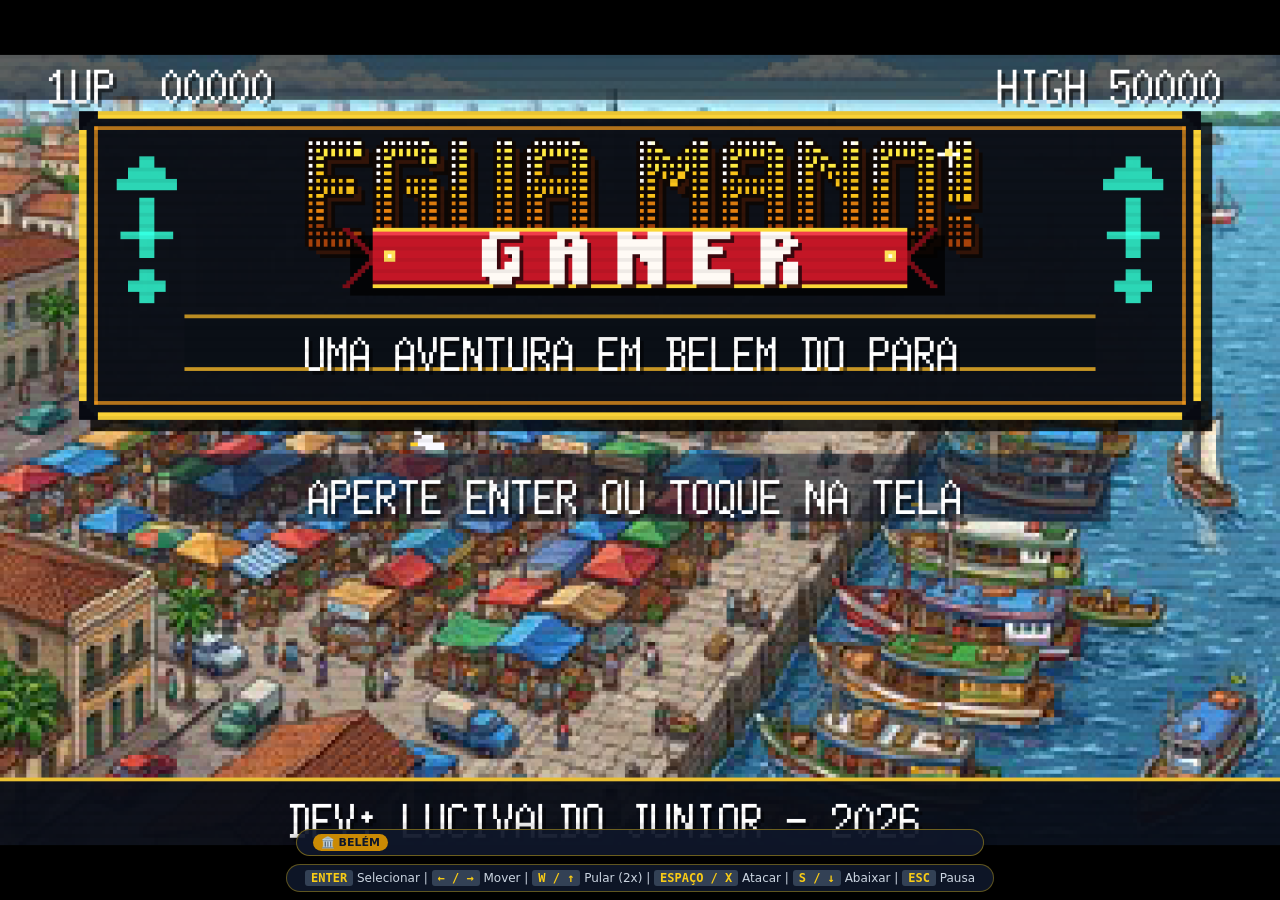
==== docs/index.html @ 2c68d45f "feat(combat): açaí roxo bem escuro e remoção total de partículas amarelas nos ataques" ====
<!DOCTYPE html>
<html lang="pt-BR">
<head>
  <meta charset="UTF-8">
  <meta name="viewport" content="width=device-width, initial-scale=1.0, maximum-scale=1.0, user-scalable=no, viewport-fit=cover">
  <title>Égua Mano! Gamer - Uma Aventura em Belém do Pará</title>
  <link rel="icon" type="image/png" href="assets/favicon.png">
  <link rel="shortcut icon" href="assets/favicon.ico">
  <link rel="apple-touch-icon" href="assets/favicon.png">
  <style>
    * {
      box-sizing: border-box;
      margin: 0;
      padding: 0;
      -webkit-touch-callout: none;
      -webkit-user-select: none;
      user-select: none;
    }
    html, body {
      width: 100%;
      height: 100%;
      background-color: #080c14;
      overflow: hidden;
      display: flex;
      flex-direction: column;
      align-items: center;
      justify-content: center;
      font-family: 'Segoe UI', system-ui, -apple-system, sans-serif;
      touch-action: none;
    }
    canvas {
      max-width: 100vw;
      max-height: 100vh;
      width: 100%;
      height: 100%;
      object-fit: contain;
      image-rendering: pixelated;
      touch-action: none;
    }
    #loading {
      position: absolute;
      top: 50%;
      left: 50%;
      transform: translate(-50%, -50%);
      color: #facc15;
      text-align: center;
      z-index: 10;
    }
    .spinner {
      width: 48px;
      height: 48px;
      border: 4px solid rgba(250, 204, 21, 0.2);
      border-top-color: #facc15;
      border-radius: 50%;
      animation: spin 0.8s linear infinite;
      margin: 0 auto 16px;
    }
    @keyframes spin {
      to { transform: rotate(360deg); }
    }

    /* Barra de atalhos para Desktop */
    #controls-bar {
      position: fixed;
      bottom: 8px;
      background: rgba(15, 23, 42, 0.92);
      border: 1px solid rgba(250, 204, 21, 0.35);
      border-radius: 20px;
      padding: 6px 18px;
      color: #cbd5e1;
      font-size: 12px;
      z-index: 50;
      pointer-events: none;
      box-shadow: 0 4px 12px rgba(0,0,0,0.5);
    }
    #controls-bar kbd {
      background: #334155;
      color: #facc15;
      padding: 1px 6px;
      border-radius: 3px;
      font-weight: bold;
      font-family: monospace;
    }

    /* Barra de Curiosidades Culturais de Belém */
    #trivia-bar {
      position: fixed;
      bottom: 44px;
      background: rgba(15, 23, 42, 0.94);
      border: 1px solid rgba(250, 204, 21, 0.4);
      border-radius: 20px;
      padding: 4px 16px;
      color: #e2e8f0;
      font-size: 12px;
      z-index: 50;
      box-shadow: 0 4px 12px rgba(0,0,0,0.5);
      display: flex;
      align-items: center;
      gap: 10px;
      max-width: 90vw;
      pointer-events: none;
    }
    .trivia-badge {
      background: #ca8a04;
      color: #0f172a;
      font-weight: bold;
      font-size: 11px;
      padding: 2px 8px;
      border-radius: 12px;
      white-space: nowrap;
    }
    #trivia-text {
      color: #fef08a;
      font-size: 12px;
      white-space: nowrap;
      overflow: hidden;
      text-overflow: ellipsis;
      max-width: 620px;
      transition: opacity 0.3s ease;
    }

    /* Controles Virtuais Touch para Celulares e Tablets */
    #touch-controls {
      display: none;
      position: fixed;
      inset: 0;
      pointer-events: none;
      z-index: 99;
    }

    /* Ativa os controles touch em telas com toque ou menores que 960px */
    @media (hover: none) and (pointer: coarse), (max-width: 960px) {
      #touch-controls {
        display: block;
      }
      #controls-bar {
        display: none;
      }
      #trivia-bar {
        bottom: auto;
        top: 8px;
        padding: 4px 10px;
        max-width: 94vw;
        gap: 6px;
      }
      .trivia-badge {
        font-size: 10px;
        padding: 1px 6px;
      }
      #trivia-text {
        font-size: 11px;
        max-width: 250px;
      }
    }

    /* ======================================================== */
    /* CONTROLES VIRTUAIS ESTILO EMULADOR DE NES (8-BIT CLASSIC) */
    /* ======================================================== */
    /* 1. D-PAD NES (Cruz Direcional Clássica) */
    .nes-dpad-container {
      position: absolute;
      bottom: 20px;
      left: 18px;
      width: 140px;
      height: 140px;
      pointer-events: auto;
      touch-action: none;
      user-select: none;
      -webkit-user-select: none;
      display: flex;
      align-items: center;
      justify-content: center;
    }

    .nes-dpad-cross {
      position: relative;
      width: 132px;
      height: 132px;
      background: rgba(18, 20, 26, 0.82);
      border-radius: 50%;
      box-shadow: 0 6px 18px rgba(0, 0, 0, 0.7), inset 0 0 12px rgba(0, 0, 0, 0.8);
      border: 1px solid rgba(255, 255, 255, 0.14);
    }

    .nes-dpad-arm {
      position: absolute;
      background: linear-gradient(135deg, #2b2d35, #1a1b20);
      border: 1.5px solid #3f424e;
      color: #94a3b8;
      font-size: 18px;
      font-weight: 900;
      display: flex;
      align-items: center;
      justify-content: center;
      cursor: pointer;
      user-select: none;
      -webkit-user-select: none;
      touch-action: none;
      transition: background 0.06s, transform 0.06s, color 0.06s;
      box-shadow: 0 3px 6px rgba(0, 0, 0, 0.5), inset 0 1px 2px rgba(255, 255, 255, 0.2);
    }

    .nes-dpad-arm:active, .nes-dpad-arm.active {
      background: linear-gradient(135deg, #eab308, #ca8a04);
      color: #000;
      border-color: #fef08a;
      box-shadow: inset 0 2px 4px rgba(0, 0, 0, 0.6), 0 0 12px rgba(234, 179, 8, 0.6);
      transform: scale(0.95);
    }

    .nes-dpad-up {
      top: 4px;
      left: 45px;
      width: 42px;
      height: 44px;
      border-radius: 8px 8px 0 0;
      border-bottom: none;
    }

    .nes-dpad-down {
      bottom: 4px;
      left: 45px;
      width: 42px;
      height: 44px;
      border-radius: 0 0 8px 8px;
      border-top: none;
    }

    .nes-dpad-left {
      top: 45px;
      left: 4px;
      width: 44px;
      height: 42px;
      border-radius: 8px 0 0 8px;
      border-right: none;
    }

    .nes-dpad-right {
      top: 45px;
      right: 4px;
      width: 44px;
      height: 42px;
      border-radius: 0 8px 8px 0;
      border-left: none;
    }

    .nes-dpad-center {
      position: absolute;
      top: 45px;
      left: 45px;
      width: 42px;
      height: 42px;
      background: #1f2026;
      border: 1px solid #2d3039;
      pointer-events: none;
      display: flex;
      align-items: center;
      justify-content: center;
    }

    .nes-dpad-center::after {
      content: '';
      width: 18px;
      height: 18px;
      border-radius: 50%;
      background: #15161a;
      box-shadow: inset 0 1px 3px rgba(0, 0, 0, 0.8), 0 1px 1px rgba(255, 255, 255, 0.1);
    }

    /* 2. BOTÕES CENTRAIS SELECT & START (Pílulas Inclinadas) */
    .nes-center-panel {
      position: absolute;
      bottom: 24px;
      left: 50%;
      transform: translateX(-50%);
      display: flex;
      gap: 20px;
      pointer-events: auto;
      background: rgba(15, 23, 42, 0.82);
      border: 1px solid rgba(255, 255, 255, 0.15);
      border-radius: 24px;
      padding: 6px 14px;
      box-shadow: 0 4px 12px rgba(0, 0, 0, 0.6);
    }

    .nes-pill-group {
      display: flex;
      flex-direction: column;
      align-items: center;
      gap: 3px;
    }

    .nes-pill-btn {
      width: 44px;
      height: 14px;
      background: #334155;
      border: 1.5px solid #475569;
      border-radius: 8px;
      cursor: pointer;
      user-select: none;
      -webkit-user-select: none;
      touch-action: none;
      box-shadow: 0 2px 4px rgba(0, 0, 0, 0.5), inset 0 1px 1px rgba(255, 255, 255, 0.2);
      transition: transform 0.08s, background 0.08s;
      transform: rotate(-25deg);
    }

    .nes-pill-btn:active, .nes-pill-btn.active {
      background: #facc15;
      border-color: #fef08a;
      transform: rotate(-25deg) scale(0.92);
      box-shadow: 0 0 8px #facc15;
    }

    .nes-pill-text {
      font-size: 8px;
      font-weight: bold;
      color: #94a3b8;
      letter-spacing: 0.5px;
      margin-top: 4px;
    }

    /* 3. BOTÕES DE AÇÃO NES (B e A Inclinados em Vermelho Nintendo) */
    .nes-action-panel {
      position: absolute;
      bottom: 18px;
      right: 18px;
      display: flex;
      align-items: flex-end;
      gap: 16px;
      pointer-events: auto;
      padding: 8px 14px;
      background: rgba(15, 23, 42, 0.72);
      border-radius: 40px;
      border: 1px solid rgba(255, 255, 255, 0.14);
      box-shadow: 0 6px 18px rgba(0, 0, 0, 0.7);
    }

    .nes-btn-wrapper {
      display: flex;
      flex-direction: column;
      align-items: center;
      gap: 4px;
    }

    .nes-round-btn {
      width: 64px;
      height: 64px;
      border-radius: 50%;
      background: radial-gradient(circle at 35% 30%, #ef4444, #b91c1c 70%, #7f1d1d);
      border: 2px solid #f87171;
      box-shadow: 0 5px 14px rgba(0, 0, 0, 0.7), inset 0 2px 4px rgba(255, 255, 255, 0.4), inset 0 -3px 6px rgba(0, 0, 0, 0.6);
      display: flex;
      align-items: center;
      justify-content: center;
      cursor: pointer;
      user-select: none;
      -webkit-user-select: none;
      touch-action: none;
      transition: transform 0.06s ease, filter 0.06s ease;
    }

    .nes-btn-b {
      margin-bottom: 2px;
    }

    .nes-btn-a {
      margin-bottom: 18px; /* Elevação diagonal clássica do botão A no NES */
    }

    .nes-round-btn:active, .nes-round-btn.active {
      transform: scale(0.92);
      filter: brightness(1.25);
      box-shadow: 0 2px 6px rgba(0, 0, 0, 0.8), inset 0 3px 6px rgba(0, 0, 0, 0.8), 0 0 14px #ef4444;
      border-color: #ffffff;
    }

    .nes-btn-letter {
      font-size: 24px;
      font-weight: 900;
      font-style: italic;
      color: #ffffff;
      text-shadow: 0 2px 4px rgba(0, 0, 0, 0.8);
      pointer-events: none;
    }

    .nes-btn-action-label {
      font-size: 9px;
      font-weight: 800;
      color: #facc15;
      letter-spacing: 1px;
      text-shadow: 0 1px 2px #000;
    }

    /* 4. BARRA SUPERIOR DE PAUSA */
    .touch-top-bar {
      position: absolute;
      top: 14px;
      right: 16px;
      pointer-events: auto;
    }

    .touch-btn-top {
      background: rgba(15, 23, 42, 0.82);
      border: 1.5px solid rgba(250, 204, 21, 0.75);
      border-radius: 16px;
      color: #facc15;
      padding: 6px 14px;
      font-size: 11px;
      font-weight: bold;
      box-shadow: 0 2px 8px rgba(0,0,0,0.5);
      cursor: pointer;
      touch-action: none;
    }
    .touch-btn-top:active, .touch-btn-top.active {
      background: rgba(250, 204, 21, 0.35);
      transform: scale(0.94);
    }
  </style>
  <script src="wasm_exec.js"></script>
</head>
<body>
  <div id="loading">
    <div class="spinner"></div>
    <h2 style="font-size: 1.3rem; margin-bottom: 6px;">🏹 Égua Mano! Gamer</h2>
    <p style="color: #94a3b8; font-size: 0.9rem;">Uma Aventura em Belém do Pará (WebAssembly)...</p>
  </div>

  <!-- Controles Virtuais Touch no Estilo Emulador de NES -->
  <div id="touch-controls">
    <div class="touch-top-bar">
      <button id="btn-touch-pause" class="touch-btn-top" aria-label="Pausa">⏸ PAUSA</button>
    </div>

    <!-- D-PAD NES (Cruz Direcional Clássica) -->
    <div class="nes-dpad-container" id="nes-dpad">
      <div class="nes-dpad-cross">
        <button id="btn-dpad-up" class="nes-dpad-arm nes-dpad-up" aria-label="Cima">▲</button>
        <button id="btn-dpad-left" class="nes-dpad-arm nes-dpad-left" aria-label="Esquerda">◄</button>
        <div class="nes-dpad-center"></div>
        <button id="btn-dpad-right" class="nes-dpad-arm nes-dpad-right" aria-label="Direita">►</button>
        <button id="btn-dpad-down" class="nes-dpad-arm nes-dpad-down" aria-label="Baixo">▼</button>
      </div>
    </div>

    <!-- BOTÕES CENTRAIS SELECT & START (Pílulas Inclinadas) -->
    <div class="nes-center-panel">
      <div class="nes-pill-group">
        <button id="btn-touch-select" class="nes-pill-btn" aria-label="Select"></button>
        <span class="nes-pill-text">SELECT</span>
      </div>
      <div class="nes-pill-group">
        <button id="btn-touch-start" class="nes-pill-btn" aria-label="Start"></button>
        <span class="nes-pill-text">START</span>
      </div>
    </div>

    <!-- BOTÕES DE AÇÃO NES (B e A Inclinados em Vermelho Nintendo) -->
    <div class="nes-action-panel">
      <div class="nes-btn-wrapper">
        <button id="btn-touch-b" class="nes-round-btn nes-btn-b" aria-label="Botão B - Tiro">
          <span class="nes-btn-letter">B</span>
        </button>
        <span class="nes-btn-action-label">TIRO</span>
      </div>
      <div class="nes-btn-wrapper">
        <button id="btn-touch-a" class="nes-round-btn nes-btn-a" aria-label="Botão A - Pulo">
          <span class="nes-btn-letter">A</span>
        </button>
        <span class="nes-btn-action-label">PULO</span>
      </div>
    </div>
  </div>

  <!-- Barra de Curiosidades Culturais de Belém do Pará -->
  <div id="trivia-bar">
    <span class="trivia-badge">🏛️ BELÉM</span>
    <span id="trivia-text">O Mercado do Ver-o-Peso (1627) é a maior feira a céu aberto da América Latina!</span>
  </div>

  <div id="controls-bar">
    <kbd>ENTER</kbd> Selecionar | <kbd>← / →</kbd> Mover | <kbd>W / ↑</kbd> Pular (2x) | <kbd>ESPAÇO / X</kbd> Atacar | <kbd>S / ↓</kbd> Abaixar | <kbd>ESC</kbd> Pausa
  </div>

  <script>
    // =========================================================================
    // OBJETO GLOBAL DE TECLAS VIRTUAIS & ESTADO
    // Lido nativamente pelo Go (WebAssembly) para controles e ciclo de vida
    // =========================================================================
    window._virtualKeys = {
      ArrowLeft: false,
      ArrowRight: false,
      Jump: false,
      JustJump: false,
      ArrowDown: false,
      JustDuck: false,
      Enter: false,
      Escape: false,
      ArrowUp: false,
      Attack: false,
      PageHidden: false,
      JustUnfocused: false
    };

    function setVirtual(key, state) {
      if (window._virtualKeys) {
        window._virtualKeys[key] = state;
        if (key === 'Jump' && state) {
          window._virtualKeys['JustJump'] = true;
        }
        if (key === 'ArrowDown' && state) {
          window._virtualKeys['JustDuck'] = true;
        }
      }
    }

    // =========================================================================
    // GERENCIADOR INTELIGENTE DE ÁUDIO E FOCO (SEGUNDO PLANO / TROCA DE APP)
    // Silencia instantaneamente o jogo quando o usuário sai da aba ou minimiza
    // (ex: abrir WhatsApp, responder mensagem no celular, alternar de app ou aba).
    // =========================================================================
    const activeAudioContexts = [];
    const OrigAudioContext = window.AudioContext || window.webkitAudioContext;
    if (OrigAudioContext) {
      try {
        const AudioCtxProxy = new Proxy(OrigAudioContext, {
          construct(target, args) {
            const ctx = new target(...args);
            activeAudioContexts.push(ctx);
            return ctx;
          }
        });
        window.AudioContext = AudioCtxProxy;
        if (window.webkitAudioContext) {
          window.webkitAudioContext = AudioCtxProxy;
        }
      } catch (e) {
        console.warn("AudioContext proxying:", e);
      }
    }

    let isAppInForeground = true;

    function suspendAppAudio() {
      if (!isAppInForeground) return;
      isAppInForeground = false;
      if (window._virtualKeys) {
        window._virtualKeys.PageHidden = true;
        window._virtualKeys.JustUnfocused = true;
      }
      activeAudioContexts.forEach(ctx => {
        try {
          if (ctx && ctx.state === 'running') {
            ctx.suspend();
          }
        } catch (err) {}
      });
    }

    function resumeAppAudio() {
      if (document.hidden) return;
      if (isAppInForeground) return;
      isAppInForeground = true;
      if (window._virtualKeys) {
        window._virtualKeys.PageHidden = false;
      }
      activeAudioContexts.forEach(ctx => {
        try {
          if (ctx && ctx.state === 'suspended') {
            ctx.resume();
          }
        } catch (err) {}
      });
    }

    // Eventos de visibilidade (Troca de aba no navegador ou alternar de app no celular)
    document.addEventListener('visibilitychange', () => {
      if (document.hidden) {
        suspendAppAudio();
      } else {
        resumeAppAudio();
      }
    });

    // Ciclo de vida da página em navegadores móveis (Safari iOS, Chrome Android)
    window.addEventListener('pagehide', suspendAppAudio);
    window.addEventListener('pageshow', () => {
      if (!document.hidden) resumeAppAudio();
    });

    // Perda de foco de janela (Trocar de aplicativo, abrir notificações, minimizar janela)
    window.addEventListener('blur', suspendAppAudio);
    window.addEventListener('focus', () => {
      if (!document.hidden) resumeAppAudio();
    });

    const go = new Go();
    const loadingElem = document.getElementById('loading');

    if (!WebAssembly.instantiateStreaming) {
      WebAssembly.instantiateStreaming = async (resp, importObject) => {
        const source = await (await resp).arrayBuffer();
        return await WebAssembly.instantiate(source, importObject);
      };
    }

    WebAssembly.instantiateStreaming(fetch("game.wasm"), go.importObject).then((result) => {
      if (loadingElem) loadingElem.style.display = 'none';
      go.run(result.instance);
      window.focus();
    }).catch((err) => {
      console.error(err);
      if (loadingElem) {
        loadingElem.innerHTML = "<p style='color: #ef4444; font-weight: bold;'>Erro ao carregar o jogo: " + err + "</p>";
      }
    });

    // Helper para despachar teclas do teclado a partir de eventos touch
    function triggerKey(code, key, keyCode, type) {
      const event = new KeyboardEvent(type, {
        code: code,
        key: key,
        keyCode: keyCode,
        which: keyCode,
        bubbles: true,
        cancelable: true
      });
      window.dispatchEvent(event);
      document.dispatchEvent(event);
      const canvas = document.querySelector('canvas');
      if (canvas) canvas.dispatchEvent(event);
    }

    function bindTouchButton(elemId, code, key, keyCode, vKey) {
      const btn = document.getElementById(elemId);
      if (!btn) return;

      const onStart = (e) => {
        e.preventDefault();
        btn.classList.add('active');
        if (vKey) setVirtual(vKey, true);
        triggerKey(code, key, keyCode, 'keydown');
        if (navigator.vibrate) navigator.vibrate(10);
      };

      const onEnd = (e) => {
        e.preventDefault();
        btn.classList.remove('active');
        if (vKey) setVirtual(vKey, false);
        triggerKey(code, key, keyCode, 'keyup');
      };

      btn.addEventListener('touchstart', onStart, { passive: false });
      btn.addEventListener('touchend', onEnd, { passive: false });
      btn.addEventListener('touchcancel', onEnd, { passive: false });
      btn.addEventListener('mousedown', onStart);
      btn.addEventListener('mouseup', onEnd);
      btn.addEventListener('mouseleave', onEnd);
    }

    // ==========================================
    // D-PAD NES COM THUMB-GLIDE (DESLIZE SUAVE)
    // ==========================================
    const dpadContainer = document.getElementById('nes-dpad');
    const dpadArms = {
      Up: document.getElementById('btn-dpad-up'),
      Down: document.getElementById('btn-dpad-down'),
      Left: document.getElementById('btn-dpad-left'),
      Right: document.getElementById('btn-dpad-right')
    };

    let activeDpadState = { Up: false, Down: false, Left: false, Right: false };

    function updateDpadDirection(x, y) {
      if (!dpadContainer) return;
      const rect = dpadContainer.getBoundingClientRect();
      const centerX = rect.left + rect.width / 2;
      const centerY = rect.top + rect.height / 2;
      const dx = x - centerX;
      const dy = y - centerY;
      const dist = Math.hypot(dx, dy);

      const newState = { Up: false, Down: false, Left: false, Right: false };

      // Zona de toque direcional com zona morta central (12px)
      if (dist > 12) {
        if (Math.abs(dx) > Math.abs(dy) * 0.45) {
          if (dx > 0) newState.Right = true;
          else newState.Left = true;
        }
        if (Math.abs(dy) > Math.abs(dx) * 0.45) {
          if (dy > 0) newState.Down = true;
          else newState.Up = true;
        }
      }

      applyDpadChanges(newState);
    }

    function applyDpadChanges(newState) {
      const keyMap = {
        Up: { code: 'ArrowUp', key: 'ArrowUp', keyCode: 38, vKey: 'ArrowUp' },
        Down: { code: 'ArrowDown', key: 'ArrowDown', keyCode: 40, vKey: 'ArrowDown' },
        Left: { code: 'ArrowLeft', key: 'ArrowLeft', keyCode: 37, vKey: 'ArrowLeft' },
        Right: { code: 'ArrowRight', key: 'ArrowRight', keyCode: 39, vKey: 'ArrowRight' }
      };

      for (const dir in newState) {
        if (newState[dir] !== activeDpadState[dir]) {
          activeDpadState[dir] = newState[dir];
          const m = keyMap[dir];
          if (newState[dir]) {
            dpadArms[dir]?.classList.add('active');
            setVirtual(m.vKey, true);
            triggerKey(m.code, m.key, m.keyCode, 'keydown');
            if (navigator.vibrate) navigator.vibrate(8);
          } else {
            dpadArms[dir]?.classList.remove('active');
            setVirtual(m.vKey, false);
            triggerKey(m.code, m.key, m.keyCode, 'keyup');
          }
        }
      }
    }

    function resetDpad() {
      applyDpadChanges({ Up: false, Down: false, Left: false, Right: false });
    }

    if (dpadContainer) {
      let dpadTouchId = null;

      dpadContainer.addEventListener('touchstart', (e) => {
        e.preventDefault();
        const touch = e.changedTouches[0];
        dpadTouchId = touch.identifier;
        updateDpadDirection(touch.clientX, touch.clientY);
      }, { passive: false });

      dpadContainer.addEventListener('touchmove', (e) => {
        e.preventDefault();
        for (let i = 0; i < e.touches.length; i++) {
          if (e.touches[i].identifier === dpadTouchId) {
            updateDpadDirection(e.touches[i].clientX, e.touches[i].clientY);
            break;
          }
        }
      }, { passive: false });

      const onTouchEnd = (e) => {
        for (let i = 0; i < e.changedTouches.length; i++) {
          if (e.changedTouches[i].identifier === dpadTouchId) {
            dpadTouchId = null;
            resetDpad();
            break;
          }
        }
      };

      dpadContainer.addEventListener('touchend', onTouchEnd, { passive: false });
      dpadContainer.addEventListener('touchcancel', onTouchEnd, { passive: false });

      // Fallback para clique do mouse em testes locais
      let isDpadMouseDown = false;
      dpadContainer.addEventListener('mousedown', (e) => {
        isDpadMouseDown = true;
        updateDpadDirection(e.clientX, e.clientY);
      });
      window.addEventListener('mousemove', (e) => {
        if (isDpadMouseDown) updateDpadDirection(e.clientX, e.clientY);
      });
      window.addEventListener('mouseup', () => {
        if (isDpadMouseDown) {
          isDpadMouseDown = false;
          resetDpad();
        }
      });
    }

    // ==========================================
    // BOTÕES DE AÇÃO & CENTRAIS NES
    // ==========================================
    // Botão B: Tiro / Ataque com a Baladeira (Space / Attack)
    bindTouchButton('btn-touch-b', 'Space', ' ', 32, 'Attack');

    // Botão A: Pulo com Física Parabólica / Salto Duplo (ArrowUp / Jump)
    bindTouchButton('btn-touch-a', 'ArrowUp', 'ArrowUp', 38, 'Jump');

    // START: Enter (Iniciar Jogo / Confirmar Seleção / Pular Travessia)
    bindTouchButton('btn-touch-start', 'Enter', 'Enter', 13, 'Enter');

    // SELECT: Alterna Opções / Herói / Créditos (ArrowDown / KeyC)
    bindTouchButton('btn-touch-select', 'ArrowDown', 'ArrowDown', 40, 'ArrowDown');

    // PAUSA (Topo da Tela)
    bindTouchButton('btn-touch-pause', 'Escape', 'Escape', 27, 'Escape');

    window.addEventListener('click', () => {
      window.focus();
    });

    // Curiosidades Históricas e Culturais de Belém do Pará
    const belemTrivia = [
      "O Mercado do Ver-o-Peso (1627) é a maior feira a céu aberto da América Latina!",
      "Belém é conhecida carinhosamente como a 'Cidade das Mangueiras', plantadas no século XIX.",
      "O açaí paraense tradicional é consumido puro na cuia com peixe frito e farinha d'água!",
      "O Theatro da Paz (1878) é uma joia neoclássica inspirada no Teatro Scala de Milão.",
      "O Mercado de São Brás (1911) foi revitalizado como grande polo cultural e gastronômico!",
      "A Estação das Docas preserva armazéns de ferro ingleses de 1897 e guindastes portuários históricos.",
      "O Círio de Nazaré reúne mais de 2 milhões de fiéis nas ruas no 2º domingo de outubro!",
      "O Tacacá leva tucupi e folhas de jambu, que amortecem suavemente a boca graças ao espilantol.",
      "A expressão paraense 'Paidégua' é usada para descrever algo excelente, sensacional e autêntico!",
      "Em Belém, é tradicional marcar encontros 'antes ou depois da chuva da tarde'.",
      "A Ilha do Combú fica em frente a Belém e produz chocolates artesanais com cacau nativo.",
      "A Onça-Pintada é o maior felino das Américas e rainha suprema das florestas amazônicas!",
      "O Carimbó, ritmo tradicional paraense marcado pelo curimbó, é Patrimônio Cultural do Brasil!",
      "O Jacaré-Açu pode ultrapassar 4,5 metros de comprimento nos igarapés e rios do Pará!",
      "Na infância do Pará e da Amazônia, o estilingue é chamado carinhosamente de 'Baladeira'!"
    ];
    let triviaIdx = 0;
    const triviaElem = document.getElementById('trivia-text');
    setInterval(() => {
      if (!triviaElem) return;
      triviaElem.style.opacity = '0';
      setTimeout(() => {
        triviaIdx = (triviaIdx + 1) % belemTrivia.length;
        triviaElem.textContent = belemTrivia[triviaIdx];
        triviaElem.style.opacity = '1';
      }, 300);
    }, 6000);
  </script>
</body>
</html>
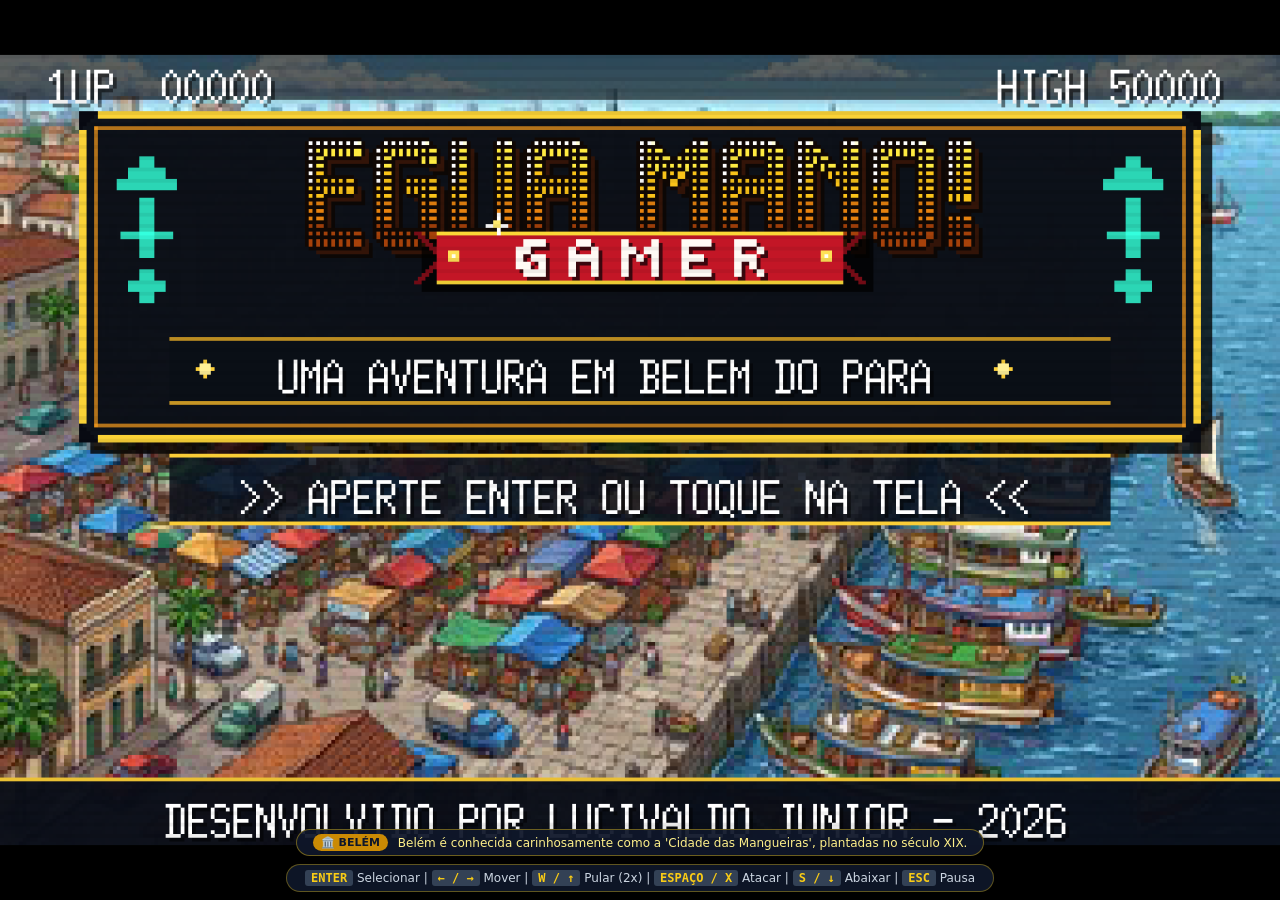
==== commit 92f76972: "feat(pwa): adicionar web app manifest.json para suporte nativo e empacotamento android twa" ====
--- a/docs/index.html
+++ b/docs/index.html
@@ -7,6 +7,8 @@
   <link rel="icon" type="image/png" href="assets/favicon.png">
   <link rel="shortcut icon" href="assets/favicon.ico">
   <link rel="apple-touch-icon" href="assets/favicon.png">
+  <link rel="manifest" href="manifest.json">
+  <meta name="theme-color" content="#facc15">
   <style>
     * {
       box-sizing: border-box;
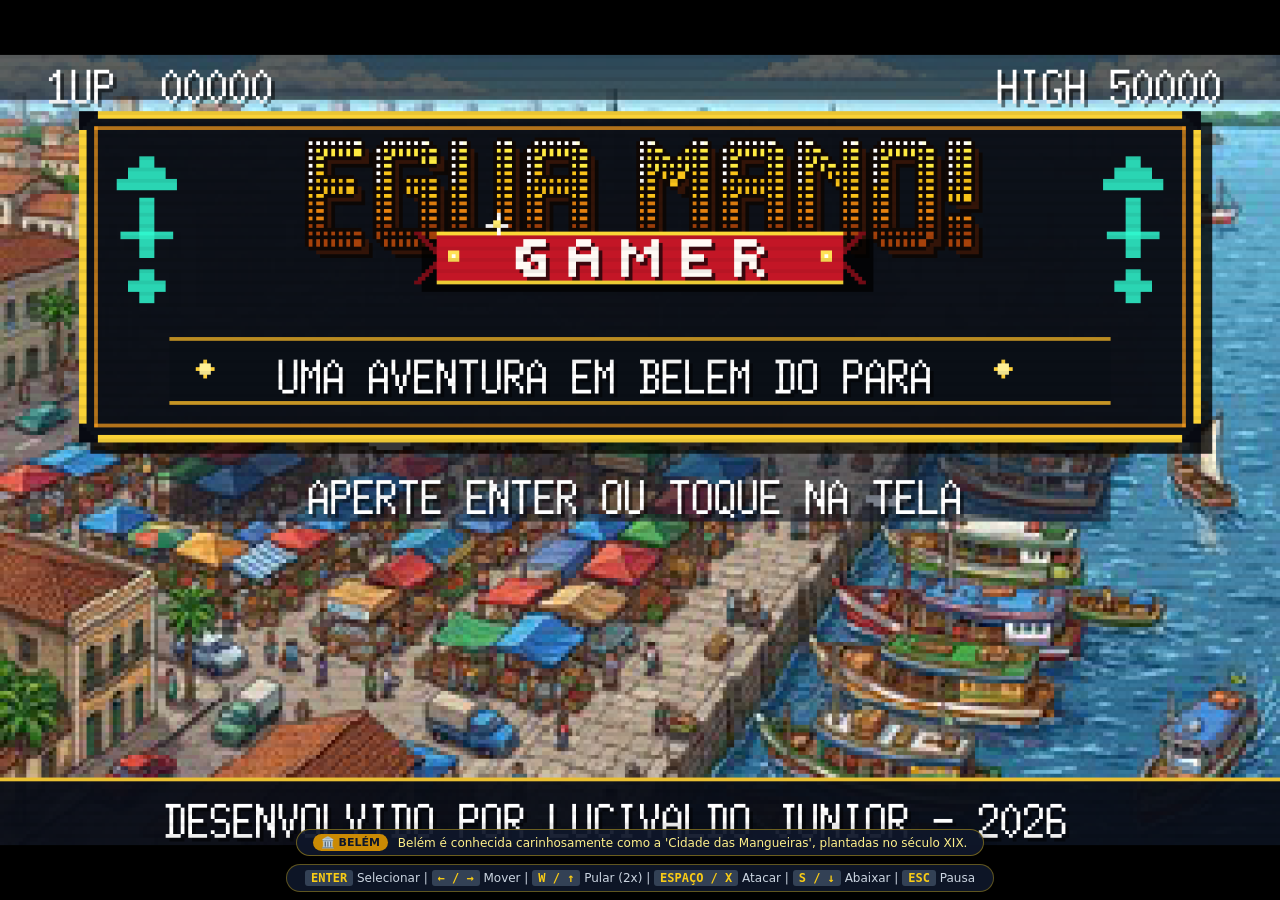
==== commit c129b53a: "feat(android): travar orientacao horizontal nativa (sensorLandscape) no APK e mapear botao START" ====
--- a/docs/index.html
+++ b/docs/index.html
@@ -501,8 +501,20 @@
       ArrowUp: false,
       Attack: false,
       PageHidden: false,
-      JustUnfocused: false
+      JustUnfocused: false,
+      Start: false
     };
+
+    function lockLandscape() {
+      try {
+        if (screen.orientation && screen.orientation.lock) {
+          screen.orientation.lock('landscape').catch(() => {});
+        }
+      } catch (e) {}
+    }
+    window.addEventListener('load', lockLandscape);
+    document.addEventListener('touchstart', lockLandscape, { passive: true });
+    document.addEventListener('click', lockLandscape, { passive: true });
 
     function setVirtual(key, state) {
       if (window._virtualKeys) {
@@ -788,8 +800,8 @@
     // Botão A: Pulo com Física Parabólica / Salto Duplo (ArrowUp / Jump)
     bindTouchButton('btn-touch-a', 'ArrowUp', 'ArrowUp', 38, 'Jump');
 
-    // START: Enter (Iniciar Jogo / Confirmar Seleção / Pular Travessia)
-    bindTouchButton('btn-touch-start', 'Enter', 'Enter', 13, 'Enter');
+    // START: Pausar Jogo e Abrir Menu (no jogo) / Confirmar Seleção (nos menus)
+    bindTouchButton('btn-touch-start', 'Enter', 'Enter', 13, 'Start');
 
     // SELECT: Alterna Opções / Herói / Créditos (ArrowDown / KeyC)
     bindTouchButton('btn-touch-select', 'ArrowDown', 'ArrowDown', 40, 'ArrowDown');
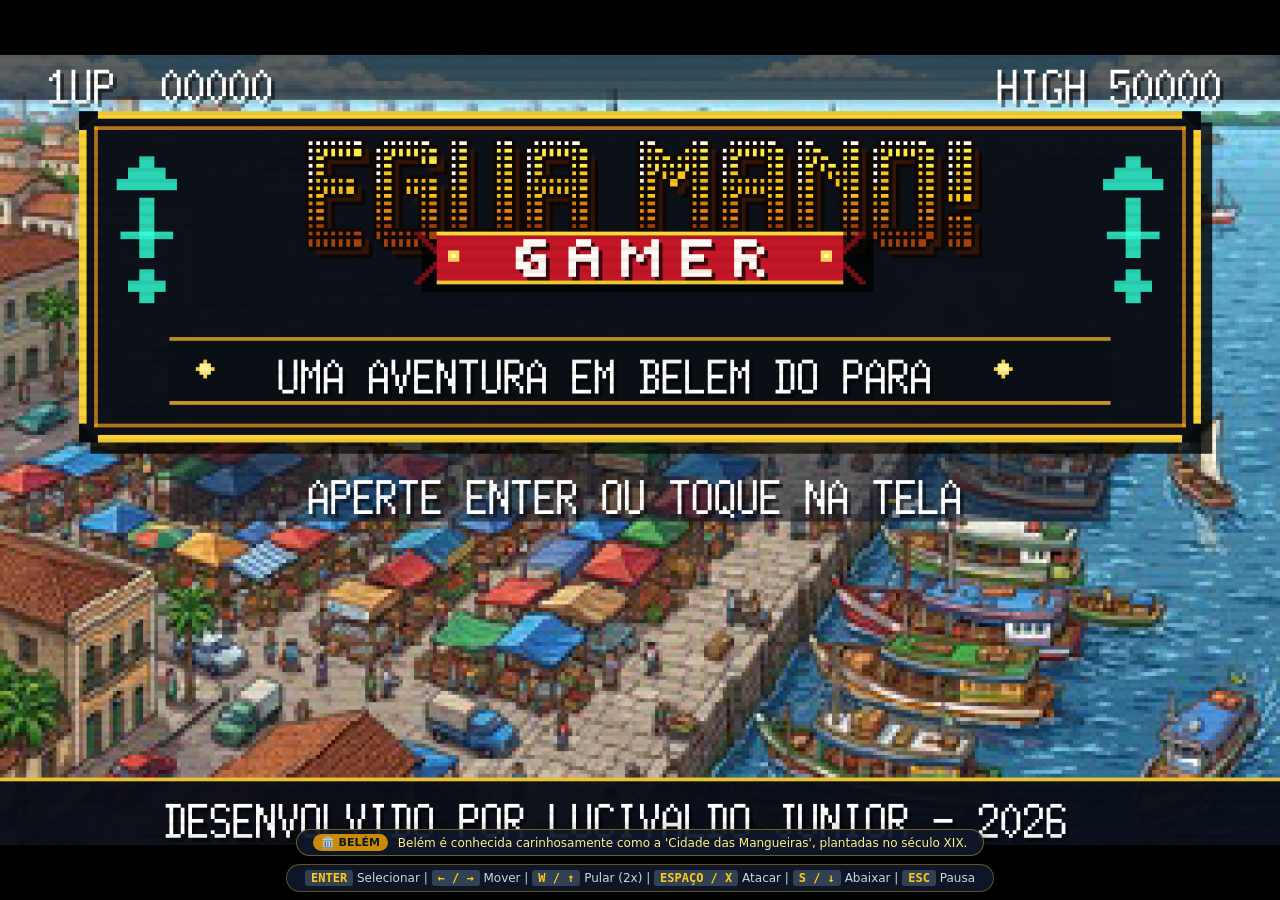
==== commit 00d2bbf8: "feat(android): habilitar tela cheia imersiva (sticky-immersive) e Theme.NoTitleBar.Fullscreen no APK" ====
--- a/docs/index.html
+++ b/docs/index.html
@@ -512,9 +512,31 @@
         }
       } catch (e) {}
     }
-    window.addEventListener('load', lockLandscape);
-    document.addEventListener('touchstart', lockLandscape, { passive: true });
-    document.addEventListener('click', lockLandscape, { passive: true });
+
+    function enterFullScreen() {
+      try {
+        const doc = window.document;
+        const docEl = doc.documentElement;
+        const request = docEl.requestFullscreen || docEl.webkitRequestFullscreen || docEl.mozRequestFullScreen || docEl.msRequestFullscreen;
+        if (!doc.fullscreenElement && !doc.webkitFullscreenElement && !doc.mozFullScreenElement && !doc.msFullscreenElement) {
+          if (request) {
+            request.call(docEl).catch(() => {});
+          }
+        }
+      } catch (e) {}
+    }
+
+    window.addEventListener('load', () => {
+      lockLandscape();
+    });
+    document.addEventListener('touchstart', () => {
+      lockLandscape();
+      enterFullScreen();
+    }, { passive: true });
+    document.addEventListener('click', () => {
+      lockLandscape();
+      enterFullScreen();
+    }, { passive: true });
 
     function setVirtual(key, state) {
       if (window._virtualKeys) {
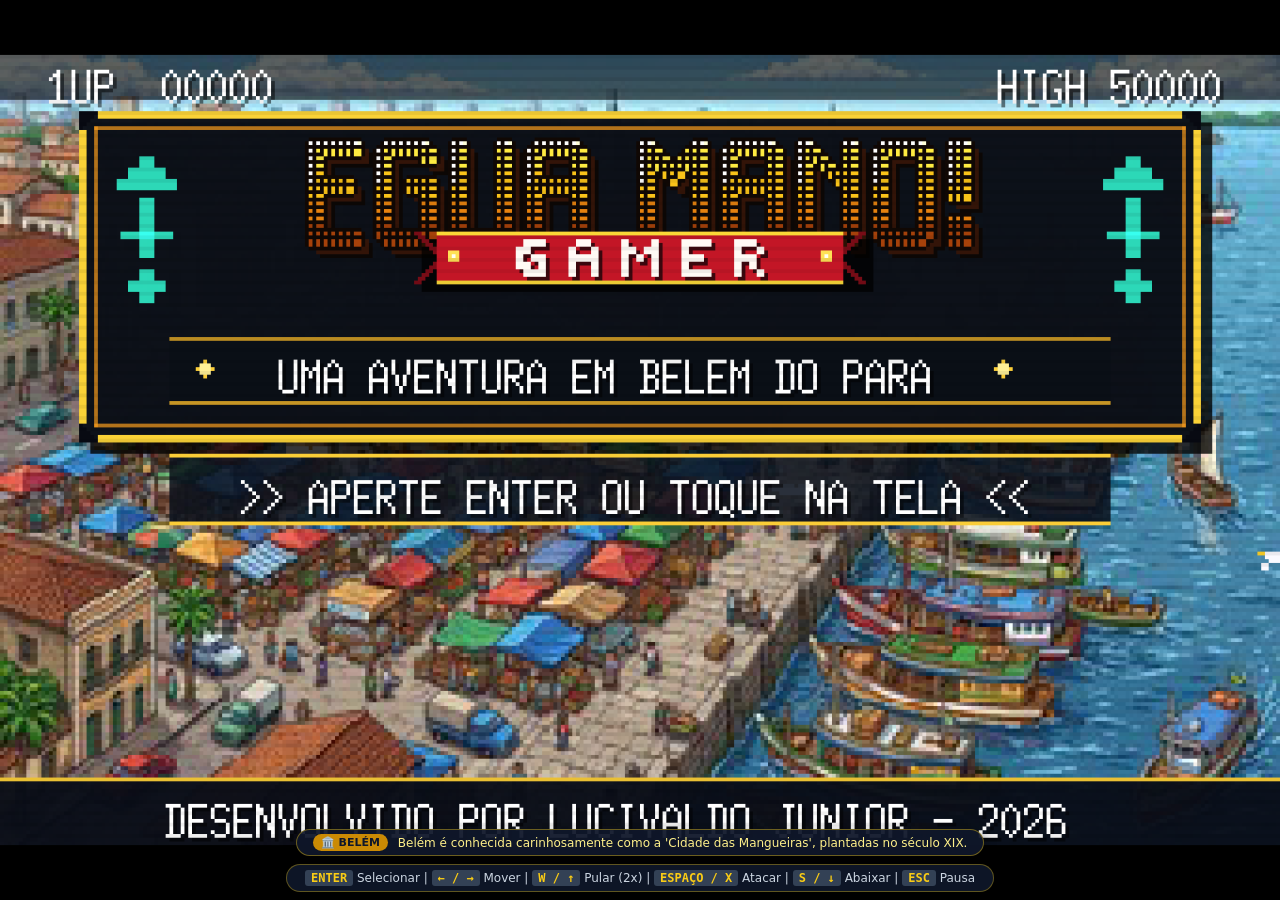
==== commit 0bbf8367: "fix(deploy): comprimir game.wasm com gzip para contornar limite de 10MB/arquivo do GitHub Pages - Su" ====
--- a/docs/index.html
+++ b/docs/index.html
@@ -633,18 +633,34 @@
     const go = new Go();
     const loadingElem = document.getElementById('loading');
 
-    if (!WebAssembly.instantiateStreaming) {
-      WebAssembly.instantiateStreaming = async (resp, importObject) => {
-        const source = await (await resp).arrayBuffer();
-        return await WebAssembly.instantiate(source, importObject);
-      };
-    }
-
-    WebAssembly.instantiateStreaming(fetch("game.wasm"), go.importObject).then((result) => {
+    // Carrega o WASM compactado (.gz) para contornar o limite de 10MB/arquivo do GitHub Pages
+    async function loadCompressedWasm() {
+      const response = await fetch("game.wasm.gz");
+      if (!response.ok) throw new Error("HTTP " + response.status + " ao baixar game.wasm.gz");
+
+      let wasmBytes;
+      if (typeof DecompressionStream !== 'undefined') {
+        // Navegadores modernos: descomprime via stream nativo
+        const ds = new DecompressionStream('gzip');
+        const decompressed = response.body.pipeThrough(ds);
+        wasmBytes = await new Response(decompressed).arrayBuffer();
+      } else {
+        // Fallback: descomprime via Response (navegadores mais antigos)
+        const compressed = await response.arrayBuffer();
+        const blob = new Blob([compressed]);
+        const dsResponse = new Response(blob, {
+          headers: { 'Content-Encoding': 'gzip', 'Content-Type': 'application/wasm' }
+        });
+        wasmBytes = await dsResponse.arrayBuffer();
+      }
+
+      const result = await WebAssembly.instantiate(wasmBytes, go.importObject);
       if (loadingElem) loadingElem.style.display = 'none';
       go.run(result.instance);
       window.focus();
-    }).catch((err) => {
+    }
+
+    loadCompressedWasm().catch((err) => {
       console.error(err);
       if (loadingElem) {
         loadingElem.innerHTML = "<p style='color: #ef4444; font-weight: bold;'>Erro ao carregar o jogo: " + err + "</p>";
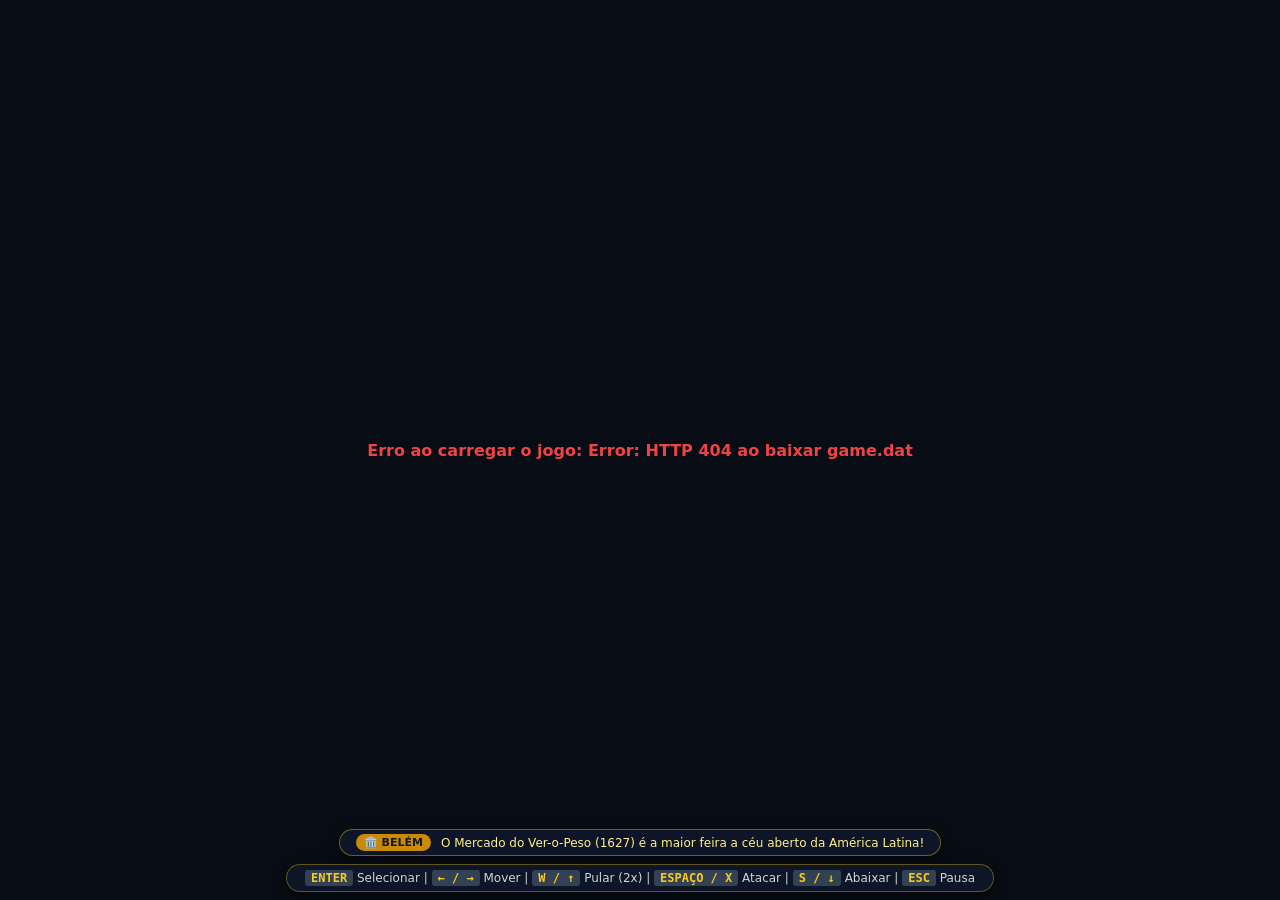
==== commit dfbe700d: "fix(deploy): renomear WASM compactado para game.dat — GitHub Pages bloqueia extensão .gz - GitHub Pa" ====
--- a/docs/index.html
+++ b/docs/index.html
@@ -633,10 +633,10 @@
     const go = new Go();
     const loadingElem = document.getElementById('loading');
 
-    // Carrega o WASM compactado (.gz) para contornar o limite de 10MB/arquivo do GitHub Pages
+    // Carrega o WASM compactado (game.dat = gzip) para contornar o limite de 10MB/arquivo do GitHub Pages
     async function loadCompressedWasm() {
-      const response = await fetch("game.wasm.gz");
-      if (!response.ok) throw new Error("HTTP " + response.status + " ao baixar game.wasm.gz");
+      const response = await fetch("game.dat");
+      if (!response.ok) throw new Error("HTTP " + response.status + " ao baixar game.dat");
 
       let wasmBytes;
       if (typeof DecompressionStream !== 'undefined') {
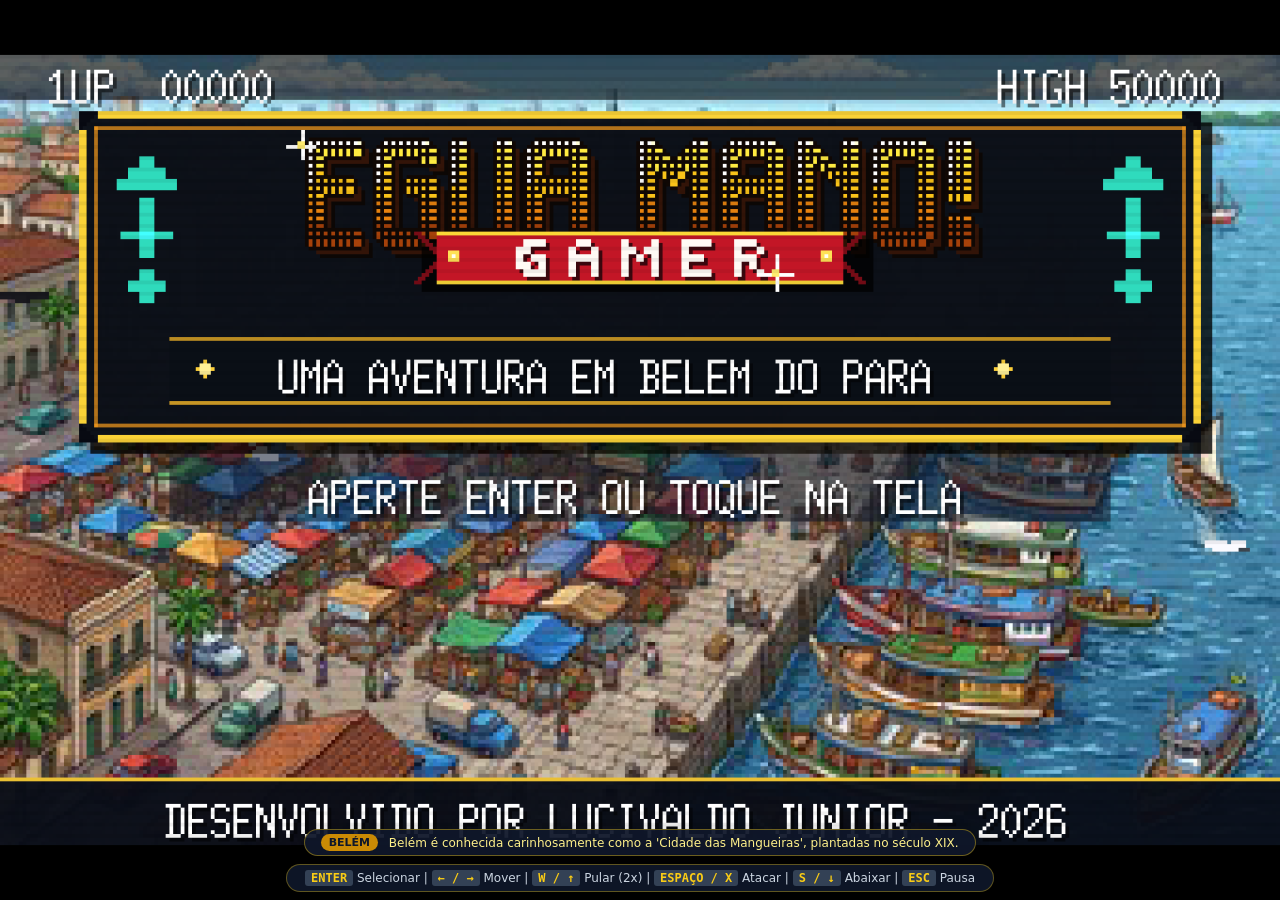
==== commit 01727ea1: "feat: tiro diagonal em 8 direcoes e modularizacao clean architecture do frontend" ====
--- a/docs/index.html
+++ b/docs/index.html
@@ -4,882 +4,91 @@
   <meta charset="UTF-8">
   <meta name="viewport" content="width=device-width, initial-scale=1.0, maximum-scale=1.0, user-scalable=no, viewport-fit=cover">
   <title>Égua Mano! Gamer - Uma Aventura em Belém do Pará</title>
+  
+  <!-- Favicon & PWA Manifest -->
   <link rel="icon" type="image/png" href="assets/favicon.png">
   <link rel="shortcut icon" href="assets/favicon.ico">
   <link rel="apple-touch-icon" href="assets/favicon.png">
   <link rel="manifest" href="manifest.json">
   <meta name="theme-color" content="#facc15">
-  <style>
-    * {
-      box-sizing: border-box;
-      margin: 0;
-      padding: 0;
-      -webkit-touch-callout: none;
-      -webkit-user-select: none;
-      user-select: none;
-    }
-    html, body {
-      width: 100%;
-      height: 100%;
-      background-color: #080c14;
-      overflow: hidden;
-      display: flex;
-      flex-direction: column;
-      align-items: center;
-      justify-content: center;
-      font-family: 'Segoe UI', system-ui, -apple-system, sans-serif;
-      touch-action: none;
-    }
-    canvas {
-      max-width: 100vw;
-      max-height: 100vh;
-      width: 100%;
-      height: 100%;
-      object-fit: contain;
-      image-rendering: pixelated;
-      touch-action: none;
-    }
-    #loading {
-      position: absolute;
-      top: 50%;
-      left: 50%;
-      transform: translate(-50%, -50%);
-      color: #facc15;
-      text-align: center;
-      z-index: 10;
-    }
-    .spinner {
-      width: 48px;
-      height: 48px;
-      border: 4px solid rgba(250, 204, 21, 0.2);
-      border-top-color: #facc15;
-      border-radius: 50%;
-      animation: spin 0.8s linear infinite;
-      margin: 0 auto 16px;
-    }
-    @keyframes spin {
-      to { transform: rotate(360deg); }
-    }
 
-    /* Barra de atalhos para Desktop */
-    #controls-bar {
-      position: fixed;
-      bottom: 8px;
-      background: rgba(15, 23, 42, 0.92);
-      border: 1px solid rgba(250, 204, 21, 0.35);
-      border-radius: 20px;
-      padding: 6px 18px;
-      color: #cbd5e1;
-      font-size: 12px;
-      z-index: 50;
-      pointer-events: none;
-      box-shadow: 0 4px 12px rgba(0,0,0,0.5);
-    }
-    #controls-bar kbd {
-      background: #334155;
-      color: #facc15;
-      padding: 1px 6px;
-      border-radius: 3px;
-      font-weight: bold;
-      font-family: monospace;
-    }
+  <!-- Estilos Modulares (Clean Architecture) -->
+  <link rel="stylesheet" href="css/main.css">
+  <link rel="stylesheet" href="css/controls.css">
+  <link rel="stylesheet" href="css/mobile.css">
 
-    /* Barra de Curiosidades Culturais de Belém */
-    #trivia-bar {
-      position: fixed;
-      bottom: 44px;
-      background: rgba(15, 23, 42, 0.94);
-      border: 1px solid rgba(250, 204, 21, 0.4);
-      border-radius: 20px;
-      padding: 4px 16px;
-      color: #e2e8f0;
-      font-size: 12px;
-      z-index: 50;
-      box-shadow: 0 4px 12px rgba(0,0,0,0.5);
-      display: flex;
-      align-items: center;
-      gap: 10px;
-      max-width: 90vw;
-      pointer-events: none;
-    }
-    .trivia-badge {
-      background: #ca8a04;
-      color: #0f172a;
-      font-weight: bold;
-      font-size: 11px;
-      padding: 2px 8px;
-      border-radius: 12px;
-      white-space: nowrap;
-    }
-    #trivia-text {
-      color: #fef08a;
-      font-size: 12px;
-      white-space: nowrap;
-      overflow: hidden;
-      text-overflow: ellipsis;
-      max-width: 620px;
-      transition: opacity 0.3s ease;
-    }
-
-    /* Controles Virtuais Touch para Celulares e Tablets */
-    #touch-controls {
-      display: none;
-      position: fixed;
-      inset: 0;
-      pointer-events: none;
-      z-index: 99;
-    }
-
-    /* Ativa os controles touch em telas com toque ou menores que 960px */
-    @media (hover: none) and (pointer: coarse), (max-width: 960px) {
-      #touch-controls {
-        display: block;
-      }
-      #controls-bar {
-        display: none;
-      }
-      #trivia-bar {
-        bottom: auto;
-        top: 8px;
-        padding: 4px 10px;
-        max-width: 94vw;
-        gap: 6px;
-      }
-      .trivia-badge {
-        font-size: 10px;
-        padding: 1px 6px;
-      }
-      #trivia-text {
-        font-size: 11px;
-        max-width: 250px;
-      }
-    }
-
-    /* ======================================================== */
-    /* CONTROLES VIRTUAIS ESTILO EMULADOR DE NES (8-BIT CLASSIC) */
-    /* ======================================================== */
-    /* 1. D-PAD NES (Cruz Direcional Clássica) */
-    .nes-dpad-container {
-      position: absolute;
-      bottom: 20px;
-      left: 18px;
-      width: 140px;
-      height: 140px;
-      pointer-events: auto;
-      touch-action: none;
-      user-select: none;
-      -webkit-user-select: none;
-      display: flex;
-      align-items: center;
-      justify-content: center;
-    }
-
-    .nes-dpad-cross {
-      position: relative;
-      width: 132px;
-      height: 132px;
-      background: rgba(18, 20, 26, 0.82);
-      border-radius: 50%;
-      box-shadow: 0 6px 18px rgba(0, 0, 0, 0.7), inset 0 0 12px rgba(0, 0, 0, 0.8);
-      border: 1px solid rgba(255, 255, 255, 0.14);
-    }
-
-    .nes-dpad-arm {
-      position: absolute;
-      background: linear-gradient(135deg, #2b2d35, #1a1b20);
-      border: 1.5px solid #3f424e;
-      color: #94a3b8;
-      font-size: 18px;
-      font-weight: 900;
-      display: flex;
-      align-items: center;
-      justify-content: center;
-      cursor: pointer;
-      user-select: none;
-      -webkit-user-select: none;
-      touch-action: none;
-      transition: background 0.06s, transform 0.06s, color 0.06s;
-      box-shadow: 0 3px 6px rgba(0, 0, 0, 0.5), inset 0 1px 2px rgba(255, 255, 255, 0.2);
-    }
-
-    .nes-dpad-arm:active, .nes-dpad-arm.active {
-      background: linear-gradient(135deg, #eab308, #ca8a04);
-      color: #000;
-      border-color: #fef08a;
-      box-shadow: inset 0 2px 4px rgba(0, 0, 0, 0.6), 0 0 12px rgba(234, 179, 8, 0.6);
-      transform: scale(0.95);
-    }
-
-    .nes-dpad-up {
-      top: 4px;
-      left: 45px;
-      width: 42px;
-      height: 44px;
-      border-radius: 8px 8px 0 0;
-      border-bottom: none;
-    }
-
-    .nes-dpad-down {
-      bottom: 4px;
-      left: 45px;
-      width: 42px;
-      height: 44px;
-      border-radius: 0 0 8px 8px;
-      border-top: none;
-    }
-
-    .nes-dpad-left {
-      top: 45px;
-      left: 4px;
-      width: 44px;
-      height: 42px;
-      border-radius: 8px 0 0 8px;
-      border-right: none;
-    }
-
-    .nes-dpad-right {
-      top: 45px;
-      right: 4px;
-      width: 44px;
-      height: 42px;
-      border-radius: 0 8px 8px 0;
-      border-left: none;
-    }
-
-    .nes-dpad-center {
-      position: absolute;
-      top: 45px;
-      left: 45px;
-      width: 42px;
-      height: 42px;
-      background: #1f2026;
-      border: 1px solid #2d3039;
-      pointer-events: none;
-      display: flex;
-      align-items: center;
-      justify-content: center;
-    }
-
-    .nes-dpad-center::after {
-      content: '';
-      width: 18px;
-      height: 18px;
-      border-radius: 50%;
-      background: #15161a;
-      box-shadow: inset 0 1px 3px rgba(0, 0, 0, 0.8), 0 1px 1px rgba(255, 255, 255, 0.1);
-    }
-
-    /* 2. BOTÕES CENTRAIS SELECT & START (Pílulas Inclinadas) */
-    .nes-center-panel {
-      position: absolute;
-      bottom: 24px;
-      left: 50%;
-      transform: translateX(-50%);
-      display: flex;
-      gap: 20px;
-      pointer-events: auto;
-      background: rgba(15, 23, 42, 0.82);
-      border: 1px solid rgba(255, 255, 255, 0.15);
-      border-radius: 24px;
-      padding: 6px 14px;
-      box-shadow: 0 4px 12px rgba(0, 0, 0, 0.6);
-    }
-
-    .nes-pill-group {
-      display: flex;
-      flex-direction: column;
-      align-items: center;
-      gap: 3px;
-    }
-
-    .nes-pill-btn {
-      width: 44px;
-      height: 14px;
-      background: #334155;
-      border: 1.5px solid #475569;
-      border-radius: 8px;
-      cursor: pointer;
-      user-select: none;
-      -webkit-user-select: none;
-      touch-action: none;
-      box-shadow: 0 2px 4px rgba(0, 0, 0, 0.5), inset 0 1px 1px rgba(255, 255, 255, 0.2);
-      transition: transform 0.08s, background 0.08s;
-      transform: rotate(-25deg);
-    }
-
-    .nes-pill-btn:active, .nes-pill-btn.active {
-      background: #facc15;
-      border-color: #fef08a;
-      transform: rotate(-25deg) scale(0.92);
-      box-shadow: 0 0 8px #facc15;
-    }
-
-    .nes-pill-text {
-      font-size: 8px;
-      font-weight: bold;
-      color: #94a3b8;
-      letter-spacing: 0.5px;
-      margin-top: 4px;
-    }
-
-    /* 3. BOTÕES DE AÇÃO NES (B e A Inclinados em Vermelho Nintendo) */
-    .nes-action-panel {
-      position: absolute;
-      bottom: 18px;
-      right: 18px;
-      display: flex;
-      align-items: flex-end;
-      gap: 16px;
-      pointer-events: auto;
-      padding: 8px 14px;
-      background: rgba(15, 23, 42, 0.72);
-      border-radius: 40px;
-      border: 1px solid rgba(255, 255, 255, 0.14);
-      box-shadow: 0 6px 18px rgba(0, 0, 0, 0.7);
-    }
-
-    .nes-btn-wrapper {
-      display: flex;
-      flex-direction: column;
-      align-items: center;
-      gap: 4px;
-    }
-
-    .nes-round-btn {
-      width: 64px;
-      height: 64px;
-      border-radius: 50%;
-      background: radial-gradient(circle at 35% 30%, #ef4444, #b91c1c 70%, #7f1d1d);
-      border: 2px solid #f87171;
-      box-shadow: 0 5px 14px rgba(0, 0, 0, 0.7), inset 0 2px 4px rgba(255, 255, 255, 0.4), inset 0 -3px 6px rgba(0, 0, 0, 0.6);
-      display: flex;
-      align-items: center;
-      justify-content: center;
-      cursor: pointer;
-      user-select: none;
-      -webkit-user-select: none;
-      touch-action: none;
-      transition: transform 0.06s ease, filter 0.06s ease;
-    }
-
-    .nes-btn-b {
-      margin-bottom: 2px;
-    }
-
-    .nes-btn-a {
-      margin-bottom: 18px; /* Elevação diagonal clássica do botão A no NES */
-    }
-
-    .nes-round-btn:active, .nes-round-btn.active {
-      transform: scale(0.92);
-      filter: brightness(1.25);
-      box-shadow: 0 2px 6px rgba(0, 0, 0, 0.8), inset 0 3px 6px rgba(0, 0, 0, 0.8), 0 0 14px #ef4444;
-      border-color: #ffffff;
-    }
-
-    .nes-btn-letter {
-      font-size: 24px;
-      font-weight: 900;
-      font-style: italic;
-      color: #ffffff;
-      text-shadow: 0 2px 4px rgba(0, 0, 0, 0.8);
-      pointer-events: none;
-    }
-
-    .nes-btn-action-label {
-      font-size: 9px;
-      font-weight: 800;
-      color: #facc15;
-      letter-spacing: 1px;
-      text-shadow: 0 1px 2px #000;
-    }
-
-    /* 4. BARRA SUPERIOR DE PAUSA */
-    .touch-top-bar {
-      position: absolute;
-      top: 14px;
-      right: 16px;
-      pointer-events: auto;
-    }
-
-    .touch-btn-top {
-      background: rgba(15, 23, 42, 0.82);
-      border: 1.5px solid rgba(250, 204, 21, 0.75);
-      border-radius: 16px;
-      color: #facc15;
-      padding: 6px 14px;
-      font-size: 11px;
-      font-weight: bold;
-      box-shadow: 0 2px 8px rgba(0,0,0,0.5);
-      cursor: pointer;
-      touch-action: none;
-    }
-    .touch-btn-top:active, .touch-btn-top.active {
-      background: rgba(250, 204, 21, 0.35);
-      transform: scale(0.94);
-    }
-  </style>
+  <!-- Runtime Oficial WebAssembly Go -->
   <script src="wasm_exec.js"></script>
 </head>
 <body>
+  <!-- Tela de Carregamento -->
   <div id="loading">
     <div class="spinner"></div>
-    <h2 style="font-size: 1.3rem; margin-bottom: 6px;">🏹 Égua Mano! Gamer</h2>
-    <p style="color: #94a3b8; font-size: 0.9rem;">Uma Aventura em Belém do Pará (WebAssembly)...</p>
+    <p>Carregando Égua Mano!...</p>
   </div>
 
-  <!-- Controles Virtuais Touch no Estilo Emulador de NES -->
+  <!-- Controles Virtuais Estilo NES Retrô (Mobile / Tablet) -->
   <div id="touch-controls">
-    <div class="touch-top-bar">
-      <button id="btn-touch-pause" class="touch-btn-top" aria-label="Pausa">⏸ PAUSA</button>
-    </div>
-
-    <!-- D-PAD NES (Cruz Direcional Clássica) -->
+    <!-- D-Pad Clássico com Deslize Suave -->
     <div class="nes-dpad-container" id="nes-dpad">
       <div class="nes-dpad-cross">
-        <button id="btn-dpad-up" class="nes-dpad-arm nes-dpad-up" aria-label="Cima">▲</button>
-        <button id="btn-dpad-left" class="nes-dpad-arm nes-dpad-left" aria-label="Esquerda">◄</button>
+        <div class="nes-dpad-arm nes-dpad-up" id="btn-dpad-up">▲</div>
+        <div class="nes-dpad-arm nes-dpad-down" id="btn-dpad-down">▼</div>
+        <div class="nes-dpad-arm nes-dpad-left" id="btn-dpad-left">◀</div>
+        <div class="nes-dpad-arm nes-dpad-right" id="btn-dpad-right">▶</div>
         <div class="nes-dpad-center"></div>
-        <button id="btn-dpad-right" class="nes-dpad-arm nes-dpad-right" aria-label="Direita">►</button>
-        <button id="btn-dpad-down" class="nes-dpad-arm nes-dpad-down" aria-label="Baixo">▼</button>
       </div>
     </div>
 
-    <!-- BOTÕES CENTRAIS SELECT & START (Pílulas Inclinadas) -->
+    <!-- Botões Centrais (Select / Start) -->
     <div class="nes-center-panel">
       <div class="nes-pill-group">
-        <button id="btn-touch-select" class="nes-pill-btn" aria-label="Select"></button>
+        <div class="nes-pill-btn" id="btn-touch-select"></div>
         <span class="nes-pill-text">SELECT</span>
       </div>
       <div class="nes-pill-group">
-        <button id="btn-touch-start" class="nes-pill-btn" aria-label="Start"></button>
+        <div class="nes-pill-btn" id="btn-touch-start"></div>
         <span class="nes-pill-text">START</span>
       </div>
     </div>
 
-    <!-- BOTÕES DE AÇÃO NES (B e A Inclinados em Vermelho Nintendo) -->
+    <!-- Botões de Ação NES (B / A) -->
     <div class="nes-action-panel">
       <div class="nes-btn-wrapper">
-        <button id="btn-touch-b" class="nes-round-btn nes-btn-b" aria-label="Botão B - Tiro">
+        <div class="nes-round-btn nes-btn-b" id="btn-touch-b">
           <span class="nes-btn-letter">B</span>
-        </button>
-        <span class="nes-btn-action-label">TIRO</span>
+        </div>
+        <span class="nes-btn-action-label">ATACAR</span>
       </div>
       <div class="nes-btn-wrapper">
-        <button id="btn-touch-a" class="nes-round-btn nes-btn-a" aria-label="Botão A - Pulo">
+        <div class="nes-round-btn nes-btn-a" id="btn-touch-a">
           <span class="nes-btn-letter">A</span>
-        </button>
-        <span class="nes-btn-action-label">PULO</span>
+        </div>
+        <span class="nes-btn-action-label">PULAR</span>
       </div>
+    </div>
+
+    <!-- Botão de Pausa Superior -->
+    <div class="touch-top-bar">
+      <button class="touch-btn-top" id="btn-touch-pause">⏸ PAUSA</button>
     </div>
   </div>
 
   <!-- Barra de Curiosidades Culturais de Belém do Pará -->
   <div id="trivia-bar">
-    <span class="trivia-badge">🏛️ BELÉM</span>
+    <span class="trivia-badge">BELÉM</span>
     <span id="trivia-text">O Mercado do Ver-o-Peso (1627) é a maior feira a céu aberto da América Latina!</span>
   </div>
 
+  <!-- Barra de Instruções para Desktop -->
   <div id="controls-bar">
     <kbd>ENTER</kbd> Selecionar | <kbd>← / →</kbd> Mover | <kbd>W / ↑</kbd> Pular (2x) | <kbd>ESPAÇO / X</kbd> Atacar | <kbd>S / ↓</kbd> Abaixar | <kbd>ESC</kbd> Pausa
   </div>
 
-  <script>
-    // =========================================================================
-    // OBJETO GLOBAL DE TECLAS VIRTUAIS & ESTADO
-    // Lido nativamente pelo Go (WebAssembly) para controles e ciclo de vida
-    // =========================================================================
-    window._virtualKeys = {
-      ArrowLeft: false,
-      ArrowRight: false,
-      Jump: false,
-      JustJump: false,
-      ArrowDown: false,
-      JustDuck: false,
-      Enter: false,
-      Escape: false,
-      ArrowUp: false,
-      Attack: false,
-      PageHidden: false,
-      JustUnfocused: false,
-      Start: false
-    };
-
-    function lockLandscape() {
-      try {
-        if (screen.orientation && screen.orientation.lock) {
-          screen.orientation.lock('landscape').catch(() => {});
-        }
-      } catch (e) {}
-    }
-
-    function enterFullScreen() {
-      try {
-        const doc = window.document;
-        const docEl = doc.documentElement;
-        const request = docEl.requestFullscreen || docEl.webkitRequestFullscreen || docEl.mozRequestFullScreen || docEl.msRequestFullscreen;
-        if (!doc.fullscreenElement && !doc.webkitFullscreenElement && !doc.mozFullScreenElement && !doc.msFullscreenElement) {
-          if (request) {
-            request.call(docEl).catch(() => {});
-          }
-        }
-      } catch (e) {}
-    }
-
-    window.addEventListener('load', () => {
-      lockLandscape();
-    });
-    document.addEventListener('touchstart', () => {
-      lockLandscape();
-      enterFullScreen();
-    }, { passive: true });
-    document.addEventListener('click', () => {
-      lockLandscape();
-      enterFullScreen();
-    }, { passive: true });
-
-    function setVirtual(key, state) {
-      if (window._virtualKeys) {
-        window._virtualKeys[key] = state;
-        if (key === 'Jump' && state) {
-          window._virtualKeys['JustJump'] = true;
-        }
-        if (key === 'ArrowDown' && state) {
-          window._virtualKeys['JustDuck'] = true;
-        }
-      }
-    }
-
-    // =========================================================================
-    // GERENCIADOR INTELIGENTE DE ÁUDIO E FOCO (SEGUNDO PLANO / TROCA DE APP)
-    // Silencia instantaneamente o jogo quando o usuário sai da aba ou minimiza
-    // (ex: abrir WhatsApp, responder mensagem no celular, alternar de app ou aba).
-    // =========================================================================
-    const activeAudioContexts = [];
-    const OrigAudioContext = window.AudioContext || window.webkitAudioContext;
-    if (OrigAudioContext) {
-      try {
-        const AudioCtxProxy = new Proxy(OrigAudioContext, {
-          construct(target, args) {
-            const ctx = new target(...args);
-            activeAudioContexts.push(ctx);
-            return ctx;
-          }
-        });
-        window.AudioContext = AudioCtxProxy;
-        if (window.webkitAudioContext) {
-          window.webkitAudioContext = AudioCtxProxy;
-        }
-      } catch (e) {
-        console.warn("AudioContext proxying:", e);
-      }
-    }
-
-    let isAppInForeground = true;
-
-    function suspendAppAudio() {
-      if (!isAppInForeground) return;
-      isAppInForeground = false;
-      if (window._virtualKeys) {
-        window._virtualKeys.PageHidden = true;
-        window._virtualKeys.JustUnfocused = true;
-      }
-      activeAudioContexts.forEach(ctx => {
-        try {
-          if (ctx && ctx.state === 'running') {
-            ctx.suspend();
-          }
-        } catch (err) {}
-      });
-    }
-
-    function resumeAppAudio() {
-      if (document.hidden) return;
-      if (isAppInForeground) return;
-      isAppInForeground = true;
-      if (window._virtualKeys) {
-        window._virtualKeys.PageHidden = false;
-      }
-      activeAudioContexts.forEach(ctx => {
-        try {
-          if (ctx && ctx.state === 'suspended') {
-            ctx.resume();
-          }
-        } catch (err) {}
-      });
-    }
-
-    // Eventos de visibilidade (Troca de aba no navegador ou alternar de app no celular)
-    document.addEventListener('visibilitychange', () => {
-      if (document.hidden) {
-        suspendAppAudio();
-      } else {
-        resumeAppAudio();
-      }
-    });
-
-    // Ciclo de vida da página em navegadores móveis (Safari iOS, Chrome Android)
-    window.addEventListener('pagehide', suspendAppAudio);
-    window.addEventListener('pageshow', () => {
-      if (!document.hidden) resumeAppAudio();
-    });
-
-    // Perda de foco de janela (Trocar de aplicativo, abrir notificações, minimizar janela)
-    window.addEventListener('blur', suspendAppAudio);
-    window.addEventListener('focus', () => {
-      if (!document.hidden) resumeAppAudio();
-    });
-
-    const go = new Go();
-    const loadingElem = document.getElementById('loading');
-
-    // Carrega o WASM compactado (game.dat = gzip) para contornar o limite de 10MB/arquivo do GitHub Pages
-    async function loadCompressedWasm() {
-      const response = await fetch("game.dat");
-      if (!response.ok) throw new Error("HTTP " + response.status + " ao baixar game.dat");
-
-      let wasmBytes;
-      if (typeof DecompressionStream !== 'undefined') {
-        // Navegadores modernos: descomprime via stream nativo
-        const ds = new DecompressionStream('gzip');
-        const decompressed = response.body.pipeThrough(ds);
-        wasmBytes = await new Response(decompressed).arrayBuffer();
-      } else {
-        // Fallback: descomprime via Response (navegadores mais antigos)
-        const compressed = await response.arrayBuffer();
-        const blob = new Blob([compressed]);
-        const dsResponse = new Response(blob, {
-          headers: { 'Content-Encoding': 'gzip', 'Content-Type': 'application/wasm' }
-        });
-        wasmBytes = await dsResponse.arrayBuffer();
-      }
-
-      const result = await WebAssembly.instantiate(wasmBytes, go.importObject);
-      if (loadingElem) loadingElem.style.display = 'none';
-      go.run(result.instance);
-      window.focus();
-    }
-
-    loadCompressedWasm().catch((err) => {
-      console.error(err);
-      if (loadingElem) {
-        loadingElem.innerHTML = "<p style='color: #ef4444; font-weight: bold;'>Erro ao carregar o jogo: " + err + "</p>";
-      }
-    });
-
-    // Helper para despachar teclas do teclado a partir de eventos touch
-    function triggerKey(code, key, keyCode, type) {
-      const event = new KeyboardEvent(type, {
-        code: code,
-        key: key,
-        keyCode: keyCode,
-        which: keyCode,
-        bubbles: true,
-        cancelable: true
-      });
-      window.dispatchEvent(event);
-      document.dispatchEvent(event);
-      const canvas = document.querySelector('canvas');
-      if (canvas) canvas.dispatchEvent(event);
-    }
-
-    function bindTouchButton(elemId, code, key, keyCode, vKey) {
-      const btn = document.getElementById(elemId);
-      if (!btn) return;
-
-      const onStart = (e) => {
-        e.preventDefault();
-        btn.classList.add('active');
-        if (vKey) setVirtual(vKey, true);
-        triggerKey(code, key, keyCode, 'keydown');
-        if (navigator.vibrate) navigator.vibrate(10);
-      };
-
-      const onEnd = (e) => {
-        e.preventDefault();
-        btn.classList.remove('active');
-        if (vKey) setVirtual(vKey, false);
-        triggerKey(code, key, keyCode, 'keyup');
-      };
-
-      btn.addEventListener('touchstart', onStart, { passive: false });
-      btn.addEventListener('touchend', onEnd, { passive: false });
-      btn.addEventListener('touchcancel', onEnd, { passive: false });
-      btn.addEventListener('mousedown', onStart);
-      btn.addEventListener('mouseup', onEnd);
-      btn.addEventListener('mouseleave', onEnd);
-    }
-
-    // ==========================================
-    // D-PAD NES COM THUMB-GLIDE (DESLIZE SUAVE)
-    // ==========================================
-    const dpadContainer = document.getElementById('nes-dpad');
-    const dpadArms = {
-      Up: document.getElementById('btn-dpad-up'),
-      Down: document.getElementById('btn-dpad-down'),
-      Left: document.getElementById('btn-dpad-left'),
-      Right: document.getElementById('btn-dpad-right')
-    };
-
-    let activeDpadState = { Up: false, Down: false, Left: false, Right: false };
-
-    function updateDpadDirection(x, y) {
-      if (!dpadContainer) return;
-      const rect = dpadContainer.getBoundingClientRect();
-      const centerX = rect.left + rect.width / 2;
-      const centerY = rect.top + rect.height / 2;
-      const dx = x - centerX;
-      const dy = y - centerY;
-      const dist = Math.hypot(dx, dy);
-
-      const newState = { Up: false, Down: false, Left: false, Right: false };
-
-      // Zona de toque direcional com zona morta central (12px)
-      if (dist > 12) {
-        if (Math.abs(dx) > Math.abs(dy) * 0.45) {
-          if (dx > 0) newState.Right = true;
-          else newState.Left = true;
-        }
-        if (Math.abs(dy) > Math.abs(dx) * 0.45) {
-          if (dy > 0) newState.Down = true;
-          else newState.Up = true;
-        }
-      }
-
-      applyDpadChanges(newState);
-    }
-
-    function applyDpadChanges(newState) {
-      const keyMap = {
-        Up: { code: 'ArrowUp', key: 'ArrowUp', keyCode: 38, vKey: 'ArrowUp' },
-        Down: { code: 'ArrowDown', key: 'ArrowDown', keyCode: 40, vKey: 'ArrowDown' },
-        Left: { code: 'ArrowLeft', key: 'ArrowLeft', keyCode: 37, vKey: 'ArrowLeft' },
-        Right: { code: 'ArrowRight', key: 'ArrowRight', keyCode: 39, vKey: 'ArrowRight' }
-      };
-
-      for (const dir in newState) {
-        if (newState[dir] !== activeDpadState[dir]) {
-          activeDpadState[dir] = newState[dir];
-          const m = keyMap[dir];
-          if (newState[dir]) {
-            dpadArms[dir]?.classList.add('active');
-            setVirtual(m.vKey, true);
-            triggerKey(m.code, m.key, m.keyCode, 'keydown');
-            if (navigator.vibrate) navigator.vibrate(8);
-          } else {
-            dpadArms[dir]?.classList.remove('active');
-            setVirtual(m.vKey, false);
-            triggerKey(m.code, m.key, m.keyCode, 'keyup');
-          }
-        }
-      }
-    }
-
-    function resetDpad() {
-      applyDpadChanges({ Up: false, Down: false, Left: false, Right: false });
-    }
-
-    if (dpadContainer) {
-      let dpadTouchId = null;
-
-      dpadContainer.addEventListener('touchstart', (e) => {
-        e.preventDefault();
-        const touch = e.changedTouches[0];
-        dpadTouchId = touch.identifier;
-        updateDpadDirection(touch.clientX, touch.clientY);
-      }, { passive: false });
-
-      dpadContainer.addEventListener('touchmove', (e) => {
-        e.preventDefault();
-        for (let i = 0; i < e.touches.length; i++) {
-          if (e.touches[i].identifier === dpadTouchId) {
-            updateDpadDirection(e.touches[i].clientX, e.touches[i].clientY);
-            break;
-          }
-        }
-      }, { passive: false });
-
-      const onTouchEnd = (e) => {
-        for (let i = 0; i < e.changedTouches.length; i++) {
-          if (e.changedTouches[i].identifier === dpadTouchId) {
-            dpadTouchId = null;
-            resetDpad();
-            break;
-          }
-        }
-      };
-
-      dpadContainer.addEventListener('touchend', onTouchEnd, { passive: false });
-      dpadContainer.addEventListener('touchcancel', onTouchEnd, { passive: false });
-
-      // Fallback para clique do mouse em testes locais
-      let isDpadMouseDown = false;
-      dpadContainer.addEventListener('mousedown', (e) => {
-        isDpadMouseDown = true;
-        updateDpadDirection(e.clientX, e.clientY);
-      });
-      window.addEventListener('mousemove', (e) => {
-        if (isDpadMouseDown) updateDpadDirection(e.clientX, e.clientY);
-      });
-      window.addEventListener('mouseup', () => {
-        if (isDpadMouseDown) {
-          isDpadMouseDown = false;
-          resetDpad();
-        }
-      });
-    }
-
-    // ==========================================
-    // BOTÕES DE AÇÃO & CENTRAIS NES
-    // ==========================================
-    // Botão B: Tiro / Ataque com a Baladeira (Space / Attack)
-    bindTouchButton('btn-touch-b', 'Space', ' ', 32, 'Attack');
-
-    // Botão A: Pulo com Física Parabólica / Salto Duplo (ArrowUp / Jump)
-    bindTouchButton('btn-touch-a', 'ArrowUp', 'ArrowUp', 38, 'Jump');
-
-    // START: Pausar Jogo e Abrir Menu (no jogo) / Confirmar Seleção (nos menus)
-    bindTouchButton('btn-touch-start', 'Enter', 'Enter', 13, 'Start');
-
-    // SELECT: Alterna Opções / Herói / Créditos (ArrowDown / KeyC)
-    bindTouchButton('btn-touch-select', 'ArrowDown', 'ArrowDown', 40, 'ArrowDown');
-
-    // PAUSA (Topo da Tela)
-    bindTouchButton('btn-touch-pause', 'Escape', 'Escape', 27, 'Escape');
-
-    window.addEventListener('click', () => {
-      window.focus();
-    });
-
-    // Curiosidades Históricas e Culturais de Belém do Pará
-    const belemTrivia = [
-      "O Mercado do Ver-o-Peso (1627) é a maior feira a céu aberto da América Latina!",
-      "Belém é conhecida carinhosamente como a 'Cidade das Mangueiras', plantadas no século XIX.",
-      "O açaí paraense tradicional é consumido puro na cuia com peixe frito e farinha d'água!",
-      "O Theatro da Paz (1878) é uma joia neoclássica inspirada no Teatro Scala de Milão.",
-      "O Mercado de São Brás (1911) foi revitalizado como grande polo cultural e gastronômico!",
-      "A Estação das Docas preserva armazéns de ferro ingleses de 1897 e guindastes portuários históricos.",
-      "O Círio de Nazaré reúne mais de 2 milhões de fiéis nas ruas no 2º domingo de outubro!",
-      "O Tacacá leva tucupi e folhas de jambu, que amortecem suavemente a boca graças ao espilantol.",
-      "A expressão paraense 'Paidégua' é usada para descrever algo excelente, sensacional e autêntico!",
-      "Em Belém, é tradicional marcar encontros 'antes ou depois da chuva da tarde'.",
-      "A Ilha do Combú fica em frente a Belém e produz chocolates artesanais com cacau nativo.",
-      "A Onça-Pintada é o maior felino das Américas e rainha suprema das florestas amazônicas!",
-      "O Carimbó, ritmo tradicional paraense marcado pelo curimbó, é Patrimônio Cultural do Brasil!",
-      "O Jacaré-Açu pode ultrapassar 4,5 metros de comprimento nos igarapés e rios do Pará!",
-      "Na infância do Pará e da Amazônia, o estilingue é chamado carinhosamente de 'Baladeira'!"
-    ];
-    let triviaIdx = 0;
-    const triviaElem = document.getElementById('trivia-text');
-    setInterval(() => {
-      if (!triviaElem) return;
-      triviaElem.style.opacity = '0';
-      setTimeout(() => {
-        triviaIdx = (triviaIdx + 1) % belemTrivia.length;
-        triviaElem.textContent = belemTrivia[triviaIdx];
-        triviaElem.style.opacity = '1';
-      }, 300);
-    }, 6000);
-  </script>
+  <!-- Scripts Modulares (Clean Architecture) -->
+  <script src="js/audio-manager.js"></script>
+  <script src="js/controls.js"></script>
+  <script src="js/trivia.js"></script>
+  <script src="js/wasm-loader.js"></script>
 </body>
 </html>
--- a/docs/css/main.css
+++ b/docs/css/main.css
@@ -0,0 +1,63 @@
+/* ==========================================================================
+   Égua Mano! Gamer - Estilos Principais (Main & Layout)
+   Clean Architecture: Camada de Apresentação Base
+   ========================================================================== */
+
+* {
+  box-sizing: border-box;
+  margin: 0;
+  padding: 0;
+  -webkit-touch-callout: none;
+  -webkit-user-select: none;
+  user-select: none;
+}
+
+html, body {
+  width: 100%;
+  height: 100%;
+  background-color: #080c14;
+  overflow: hidden;
+  display: flex;
+  flex-direction: column;
+  align-items: center;
+  justify-content: center;
+  font-family: 'Segoe UI', system-ui, -apple-system, sans-serif;
+  touch-action: none;
+}
+
+/* Canvas com renderização pixel-art nítida e proporção fixa */
+canvas {
+  max-width: 100vw;
+  max-height: 100vh;
+  width: 100%;
+  height: 100%;
+  object-fit: contain;
+  image-rendering: pixelated;
+  image-rendering: crisp-edges;
+  touch-action: none;
+}
+
+/* Indicador de carregamento inicial */
+#loading {
+  position: absolute;
+  top: 50%;
+  left: 50%;
+  transform: translate(-50%, -50%);
+  color: #facc15;
+  text-align: center;
+  z-index: 10;
+}
+
+.spinner {
+  width: 48px;
+  height: 48px;
+  border: 4px solid rgba(250, 204, 21, 0.2);
+  border-top-color: #facc15;
+  border-radius: 50%;
+  animation: spin 0.8s linear infinite;
+  margin: 0 auto 16px;
+}
+
+@keyframes spin {
+  to { transform: rotate(360deg); }
+}
--- a/docs/css/controls.css
+++ b/docs/css/controls.css
@@ -0,0 +1,67 @@
+/* ==========================================================================
+   Égua Mano! Gamer - Controles Desktop & Barra de Curiosidades
+   Clean Architecture: Componentes Informativos de UI
+   ========================================================================== */
+
+/* Barra de atalhos para Desktop */
+#controls-bar {
+  position: fixed;
+  bottom: 8px;
+  background: rgba(15, 23, 42, 0.92);
+  border: 1px solid rgba(250, 204, 21, 0.35);
+  border-radius: 20px;
+  padding: 6px 18px;
+  color: #cbd5e1;
+  font-size: 12px;
+  z-index: 50;
+  pointer-events: none;
+  box-shadow: 0 4px 12px rgba(0, 0, 0, 0.5);
+}
+
+#controls-bar kbd {
+  background: #334155;
+  color: #facc15;
+  padding: 1px 6px;
+  border-radius: 3px;
+  font-weight: bold;
+  font-family: monospace;
+}
+
+/* Barra de Curiosidades Culturais de Belém do Pará */
+#trivia-bar {
+  position: fixed;
+  bottom: 44px;
+  background: rgba(15, 23, 42, 0.94);
+  border: 1px solid rgba(250, 204, 21, 0.4);
+  border-radius: 20px;
+  padding: 4px 16px;
+  color: #e2e8f0;
+  font-size: 12px;
+  z-index: 50;
+  box-shadow: 0 4px 12px rgba(0, 0, 0, 0.5);
+  display: flex;
+  align-items: center;
+  gap: 10px;
+  max-width: 90vw;
+  pointer-events: none;
+}
+
+.trivia-badge {
+  background: #ca8a04;
+  color: #0f172a;
+  font-weight: bold;
+  font-size: 11px;
+  padding: 2px 8px;
+  border-radius: 12px;
+  white-space: nowrap;
+}
+
+#trivia-text {
+  color: #fef08a;
+  font-size: 12px;
+  white-space: nowrap;
+  overflow: hidden;
+  text-overflow: ellipsis;
+  max-width: 620px;
+  transition: opacity 0.3s ease;
+}
--- a/docs/css/mobile.css
+++ b/docs/css/mobile.css
@@ -0,0 +1,308 @@
+/* ==========================================================================
+   Égua Mano! Gamer - Controles Virtuais Touch (Mobile & Tablet)
+   Clean Architecture: Interface Virtual Estilo NES Retrô (8-bit)
+   ========================================================================== */
+
+/* Container de Controles Touch */
+#touch-controls {
+  display: none;
+  position: fixed;
+  inset: 0;
+  pointer-events: none;
+  z-index: 99;
+}
+
+/* Ativação em telas com toque ou largura reduzida */
+@media (hover: none) and (pointer: coarse), (max-width: 960px) {
+  #touch-controls {
+    display: block;
+  }
+  #controls-bar {
+    display: none;
+  }
+  #trivia-bar {
+    bottom: auto;
+    top: 8px;
+    padding: 4px 10px;
+    max-width: 94vw;
+    gap: 6px;
+  }
+  .trivia-badge {
+    font-size: 10px;
+    padding: 1px 6px;
+  }
+  #trivia-text {
+    font-size: 11px;
+    max-width: 250px;
+  }
+}
+
+/* ==========================================================================
+   1. D-PAD NES (Cruz Direcional Clássica com Suporte a Deslize)
+   ========================================================================== */
+.nes-dpad-container {
+  position: absolute;
+  bottom: 20px;
+  left: 18px;
+  width: 140px;
+  height: 140px;
+  pointer-events: auto;
+  touch-action: none;
+  user-select: none;
+  -webkit-user-select: none;
+  display: flex;
+  align-items: center;
+  justify-content: center;
+}
+
+.nes-dpad-cross {
+  position: relative;
+  width: 132px;
+  height: 132px;
+  background: rgba(18, 20, 26, 0.82);
+  border-radius: 50%;
+  box-shadow: 0 6px 18px rgba(0, 0, 0, 0.7), inset 0 0 12px rgba(0, 0, 0, 0.8);
+  border: 1px solid rgba(255, 255, 255, 0.14);
+}
+
+.nes-dpad-arm {
+  position: absolute;
+  background: linear-gradient(135deg, #2b2d35, #1a1b20);
+  border: 1.5px solid #3f424e;
+  color: #94a3b8;
+  font-size: 18px;
+  font-weight: 900;
+  display: flex;
+  align-items: center;
+  justify-content: center;
+  cursor: pointer;
+  user-select: none;
+  -webkit-user-select: none;
+  touch-action: none;
+  transition: background 0.06s, transform 0.06s, color 0.06s;
+  box-shadow: 0 3px 6px rgba(0, 0, 0, 0.5), inset 0 1px 2px rgba(255, 255, 255, 0.2);
+}
+
+.nes-dpad-arm:active, .nes-dpad-arm.active {
+  background: linear-gradient(135deg, #eab308, #ca8a04);
+  color: #000;
+  border-color: #fef08a;
+  box-shadow: inset 0 2px 4px rgba(0, 0, 0, 0.6), 0 0 12px rgba(234, 179, 8, 0.6);
+  transform: scale(0.95);
+}
+
+.nes-dpad-up {
+  top: 4px;
+  left: 45px;
+  width: 42px;
+  height: 44px;
+  border-radius: 8px 8px 0 0;
+  border-bottom: none;
+}
+
+.nes-dpad-down {
+  bottom: 4px;
+  left: 45px;
+  width: 42px;
+  height: 44px;
+  border-radius: 0 0 8px 8px;
+  border-top: none;
+}
+
+.nes-dpad-left {
+  top: 45px;
+  left: 4px;
+  width: 44px;
+  height: 42px;
+  border-radius: 8px 0 0 8px;
+  border-right: none;
+}
+
+.nes-dpad-right {
+  top: 45px;
+  right: 4px;
+  width: 44px;
+  height: 42px;
+  border-radius: 0 8px 8px 0;
+  border-left: none;
+}
+
+.nes-dpad-center {
+  position: absolute;
+  top: 45px;
+  left: 45px;
+  width: 42px;
+  height: 42px;
+  background: #1f2026;
+  border: 1px solid #2d3039;
+  pointer-events: none;
+  display: flex;
+  align-items: center;
+  justify-content: center;
+}
+
+.nes-dpad-center::after {
+  content: '';
+  width: 18px;
+  height: 18px;
+  border-radius: 50%;
+  background: #15161a;
+  box-shadow: inset 0 1px 3px rgba(0, 0, 0, 0.8), 0 1px 1px rgba(255, 255, 255, 0.1);
+}
+
+/* ==========================================================================
+   2. BOTÕES CENTRAIS SELECT & START (Pílulas Inclinadas Clássicas)
+   ========================================================================== */
+.nes-center-panel {
+  position: absolute;
+  bottom: 24px;
+  left: 50%;
+  transform: translateX(-50%);
+  display: flex;
+  gap: 20px;
+  pointer-events: auto;
+  background: rgba(15, 23, 42, 0.82);
+  border: 1px solid rgba(255, 255, 255, 0.15);
+  border-radius: 24px;
+  padding: 6px 14px;
+  box-shadow: 0 4px 12px rgba(0, 0, 0, 0.6);
+}
+
+.nes-pill-group {
+  display: flex;
+  flex-direction: column;
+  align-items: center;
+  gap: 3px;
+}
+
+.nes-pill-btn {
+  width: 44px;
+  height: 14px;
+  background: #334155;
+  border: 1.5px solid #475569;
+  border-radius: 8px;
+  cursor: pointer;
+  user-select: none;
+  -webkit-user-select: none;
+  touch-action: none;
+  box-shadow: 0 2px 4px rgba(0, 0, 0, 0.5), inset 0 1px 1px rgba(255, 255, 255, 0.2);
+  transition: transform 0.08s, background 0.08s;
+  transform: rotate(-25deg);
+}
+
+.nes-pill-btn:active, .nes-pill-btn.active {
+  background: #facc15;
+  border-color: #fef08a;
+  transform: rotate(-25deg) scale(0.92);
+  box-shadow: 0 0 8px #facc15;
+}
+
+.nes-pill-text {
+  font-size: 8px;
+  font-weight: bold;
+  color: #94a3b8;
+  letter-spacing: 0.5px;
+  margin-top: 4px;
+}
+
+/* ==========================================================================
+   3. BOTÕES DE AÇÃO NES (B e A Inclinados em Vermelho Nintendo)
+   ========================================================================== */
+.nes-action-panel {
+  position: absolute;
+  bottom: 18px;
+  right: 18px;
+  display: flex;
+  align-items: flex-end;
+  gap: 16px;
+  pointer-events: auto;
+  padding: 8px 14px;
+  background: rgba(15, 23, 42, 0.72);
+  border-radius: 40px;
+  border: 1px solid rgba(255, 255, 255, 0.14);
+  box-shadow: 0 6px 18px rgba(0, 0, 0, 0.7);
+}
+
+.nes-btn-wrapper {
+  display: flex;
+  flex-direction: column;
+  align-items: center;
+  gap: 4px;
+}
+
+.nes-round-btn {
+  width: 64px;
+  height: 64px;
+  border-radius: 50%;
+  background: radial-gradient(circle at 35% 30%, #ef4444, #b91c1c 70%, #7f1d1d);
+  border: 2px solid #f87171;
+  box-shadow: 0 5px 14px rgba(0, 0, 0, 0.7), inset 0 2px 4px rgba(255, 255, 255, 0.4), inset 0 -3px 6px rgba(0, 0, 0, 0.6);
+  display: flex;
+  align-items: center;
+  justify-content: center;
+  cursor: pointer;
+  user-select: none;
+  -webkit-user-select: none;
+  touch-action: none;
+  transition: transform 0.06s ease, filter 0.06s ease;
+}
+
+.nes-btn-b {
+  margin-bottom: 2px;
+}
+
+.nes-btn-a {
+  margin-bottom: 18px; /* Elevação diagonal clássica do botão A no NES */
+}
+
+.nes-round-btn:active, .nes-round-btn.active {
+  transform: scale(0.92);
+  filter: brightness(1.25);
+  box-shadow: 0 2px 6px rgba(0, 0, 0, 0.8), inset 0 3px 6px rgba(0, 0, 0, 0.8), 0 0 14px #ef4444;
+  border-color: #ffffff;
+}
+
+.nes-btn-letter {
+  font-size: 24px;
+  font-weight: 900;
+  font-style: italic;
+  color: #ffffff;
+  text-shadow: 0 2px 4px rgba(0, 0, 0, 0.8);
+  pointer-events: none;
+}
+
+.nes-btn-action-label {
+  font-size: 9px;
+  font-weight: 800;
+  color: #facc15;
+  letter-spacing: 1px;
+  text-shadow: 0 1px 2px #000;
+}
+
+/* ==========================================================================
+   4. BARRA SUPERIOR DE PAUSA
+   ========================================================================== */
+.touch-top-bar {
+  position: absolute;
+  top: 14px;
+  right: 16px;
+  pointer-events: auto;
+}
+
+.touch-btn-top {
+  background: rgba(15, 23, 42, 0.82);
+  border: 1.5px solid rgba(250, 204, 21, 0.75);
+  border-radius: 16px;
+  color: #facc15;
+  padding: 6px 14px;
+  font-size: 11px;
+  font-weight: bold;
+  box-shadow: 0 2px 8px rgba(0, 0, 0, 0.5);
+  cursor: pointer;
+  touch-action: none;
+}
+
+.touch-btn-top:active, .touch-btn-top.active {
+  background: rgba(250, 204, 21, 0.35);
+  transform: scale(0.94);
+}
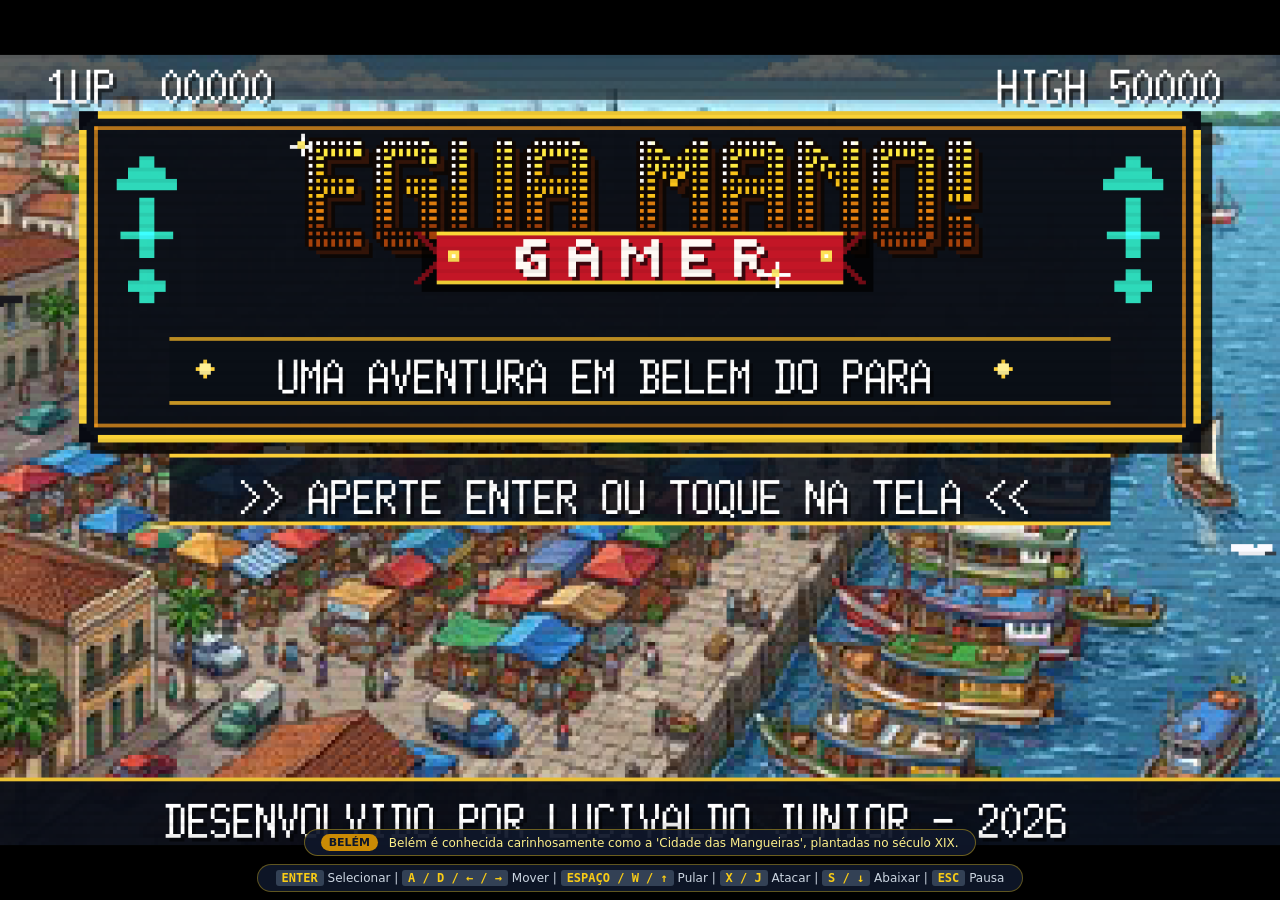
==== commit bfa9a35c: "fix(controls): mira reta para frente ao pular em movimento e barra de espaco para salto no desktop" ====
--- a/docs/index.html
+++ b/docs/index.html
@@ -82,7 +82,7 @@
 
   <!-- Barra de Instruções para Desktop -->
   <div id="controls-bar">
-    <kbd>ENTER</kbd> Selecionar | <kbd>← / →</kbd> Mover | <kbd>W / ↑</kbd> Pular (2x) | <kbd>ESPAÇO / X</kbd> Atacar | <kbd>S / ↓</kbd> Abaixar | <kbd>ESC</kbd> Pausa
+    <kbd>ENTER</kbd> Selecionar | <kbd>A / D / ← / →</kbd> Mover | <kbd>ESPAÇO / W / ↑</kbd> Pular | <kbd>X / J</kbd> Atacar | <kbd>S / ↓</kbd> Abaixar | <kbd>ESC</kbd> Pausa
   </div>
 
   <!-- Scripts Modulares (Clean Architecture) -->
--- a/docs/css/mobile.css
+++ b/docs/css/mobile.css
@@ -24,7 +24,7 @@
     bottom: auto;
     top: 8px;
     padding: 4px 10px;
-    max-width: 94vw;
+    max-width: calc(100vw - 110px);
     gap: 6px;
   }
   .trivia-badge {
@@ -33,7 +33,53 @@
   }
   #trivia-text {
     font-size: 11px;
-    max-width: 250px;
+    max-width: 200px;
+  }
+}
+
+/* Calibragem precisa para modo Retrato (Portrait) no celular */
+@media (orientation: portrait), (max-width: 600px) {
+  #trivia-bar {
+    top: 8px;
+    left: 8px;
+    transform: none;
+    max-width: calc(100vw - 105px);
+    padding: 3px 8px;
+  }
+  #trivia-text {
+    font-size: 10px;
+    max-width: 170px;
+  }
+  .touch-top-bar {
+    top: 8px;
+    right: 8px;
+  }
+  .touch-btn-top {
+    padding: 5px 10px;
+    font-size: 10px;
+  }
+
+  /* Redimensionamento e ancoragem dos controles no rodapé sem amontoamento */
+  .nes-dpad-container {
+    bottom: 12px;
+    left: 8px;
+    transform: scale(0.8);
+    transform-origin: bottom left;
+  }
+  .nes-action-panel {
+    bottom: 12px;
+    right: 8px;
+    transform: scale(0.8);
+    transform-origin: bottom right;
+    gap: 8px;
+    padding: 6px 10px;
+  }
+  .nes-center-panel {
+    bottom: 12px;
+    left: 50%;
+    transform: translateX(-50%) scale(0.72);
+    gap: 12px;
+    padding: 4px 8px;
   }
 }
 
@@ -306,3 +352,4 @@
   background: rgba(250, 204, 21, 0.35);
   transform: scale(0.94);
 }
+
